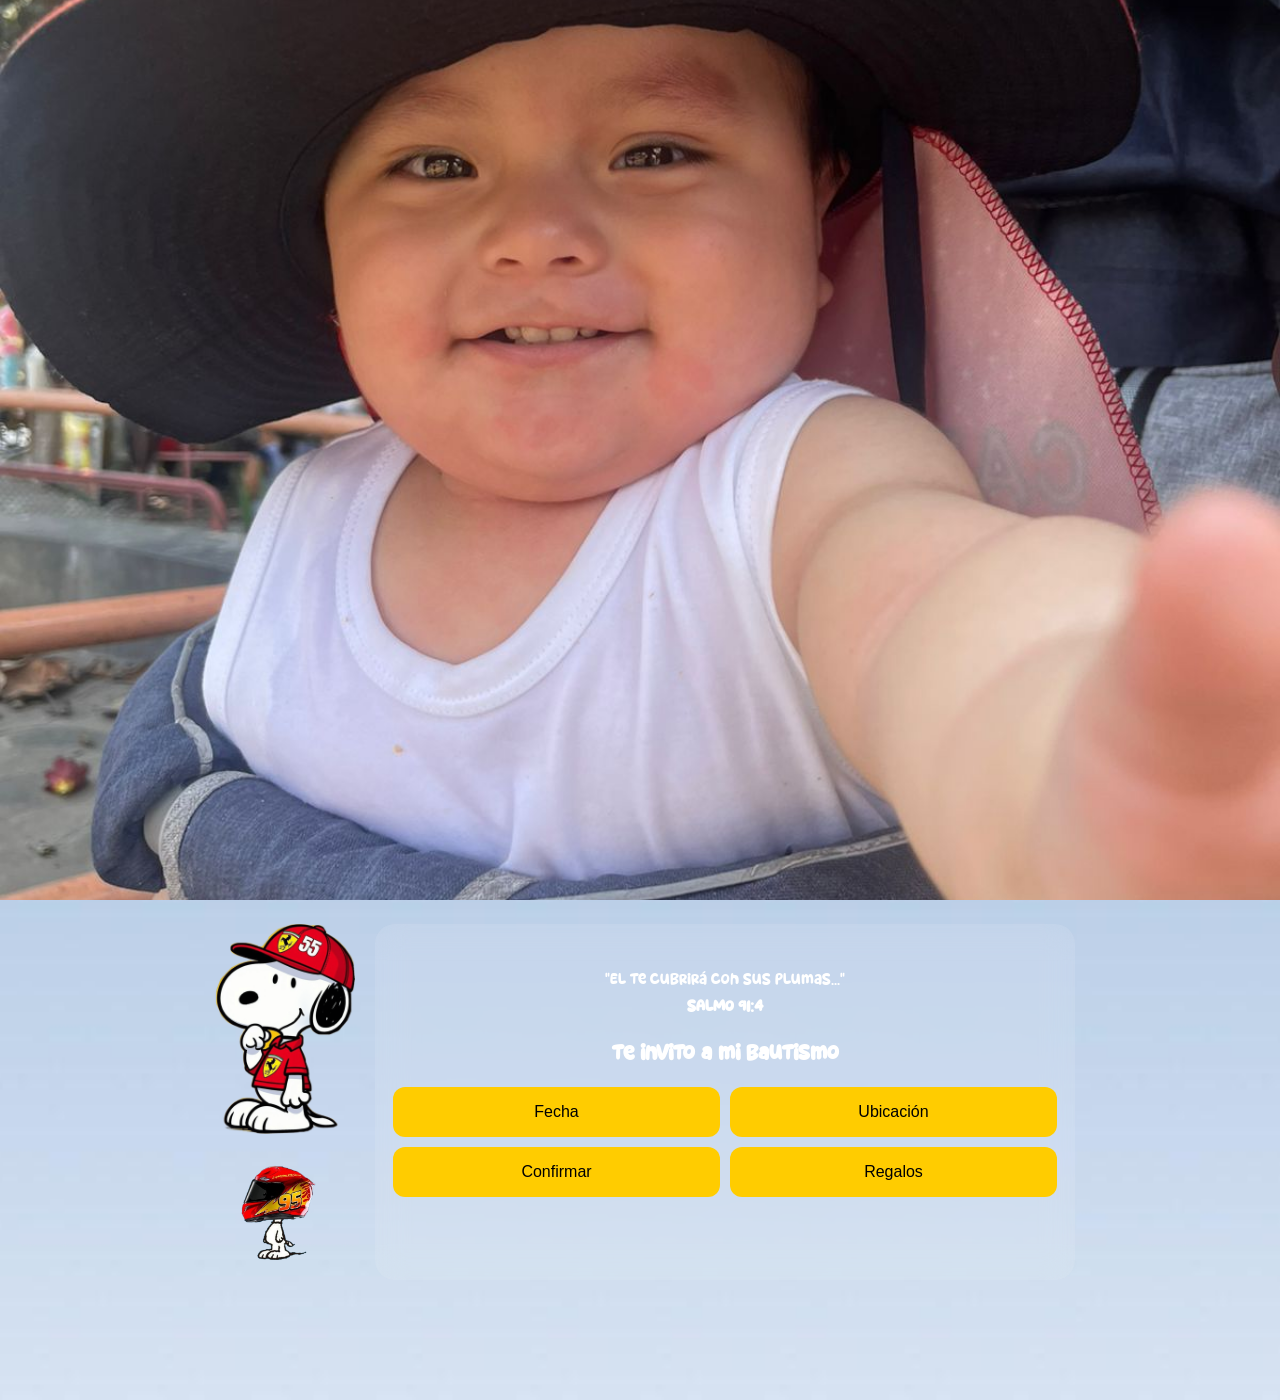
==== principal.html @ 9f61fbc1 "celular" ====
<!DOCTYPE html>
<html lang="es">
<head>
<meta charset="UTF-8">

<!-- 🔥 ARREGLADO VIEWPORT -->
<meta name="viewport" content="width=device-width, initial-scale=1.0">

<title>Bautismo Bastian</title>

<style>
@font-face {
    font-family: 'SuperStarfish';
    src: url('SuperStarfish.ttf');
}

* {
    box-sizing: border-box;
    -webkit-tap-highlight-color: transparent;
}

/* BODY */
body {
    margin: 0;
    font-family: 'SuperStarfish';
    color: white;
    background: url("fondo2.jpeg") no-repeat center center;
    background-size: cover;
    overflow-x: hidden;
}

/* PORTADA */
.portada { height: 100svh; }
.portada img { width: 100%; height: 100%; object-fit: cover; }

/* CONTENIDO */
.contenido {
    display: flex;
    justify-content: center;
    gap: 20px;
    padding: 24px 12px 120px;
}

/* DECORACIÓN */
.decoracion-lateral {
    display: flex;
    flex-direction: column;
    gap: 15px;
}
.decoracion-lateral img {
    width: 150px;
    border-radius: 40px;
}

/* CAJA */
.caja {
    max-width: 700px;
    width: 100%;
    background: rgba(255,255,255,0.1);
    backdrop-filter: blur(15px);
    padding: 24px 18px;
    border-radius: 20px;
    text-align: center;
}

/* TEXTO */
.verso {
    font-size: 18px;
    line-height: 1.5;
}

/* GALERÍA */
.galeria { overflow: hidden; width: 100%; }
.slider { display: flex; transition: transform 0.5s ease; }

.foto {
    min-width: 100%;
    display: flex;
    justify-content: center;
}

.foto-inner img {
    width: min(240px, 70vw);
    height: auto;
    object-fit: cover;
}

/* ❌ ESTO TE ROMPÍA TODO */
.img-encima {
    display: none;
}

/* BOTONES */
.botones {
    display: grid;
    grid-template-columns: 1fr 1fr;
    gap: 10px;
}

.boton {
    padding: 14px;
    font-size: 16px;
    min-height: 50px;
    border-radius: 12px;
    background: #ffcc00;
    border: none;
}

/* TIMELINE */
.timeline::after {
    left: 50%;
}

.evento-icono {
    width: 36px;
    height: 36px;
}

/* =========================
   📱 MOBILE PRO
========================= */
@media(max-width:700px){

    .decoracion-lateral {
        display: none;
    }

    .contenido {
        padding: 16px 10px 130px;
    }

    .caja {
        padding: 18px 12px;
    }

    .verso {
        font-size: 15px;
    }

    /* timeline vertical */
    .timeline::after {
        left: 20px;
    }

    .evento-icono {
        left: 20px !important;
    }

    .contenido-item {
        margin-left: 50px !important;
        text-align: left !important;
        white-space: normal;
        max-width: 85%;
    }

    /* reproductor ancho completo */
    #player {
        width: calc(100vw - 16px);
        left: 8px;
        bottom: 8px;
    }

    /* imágenes mejor escala */
    .foto-inner img {
        width: 90%;
        height: auto;
    }
}
</style>
</head>

<body>

<div class="portada">
    <img src="portada.jpeg">
</div>

<div class="contenido">

<div class="decoracion-lateral">
    <img src="dec1.png">
    <img src="dec2.png">
</div>

<div class="caja">

<p class="verso">
"El te cubrirá con sus plumas..."<br>
<strong>SALMO 91:4</strong>
</p>

<h2>Te invito a mi Bautismo</h2>

<div class="botones">
<button class="boton">Fecha</button>
<button class="boton">Ubicación</button>
<button class="boton">Confirmar</button>
<button class="boton">Regalos</button>
</div>

</div>

</div>

</body>
</html>
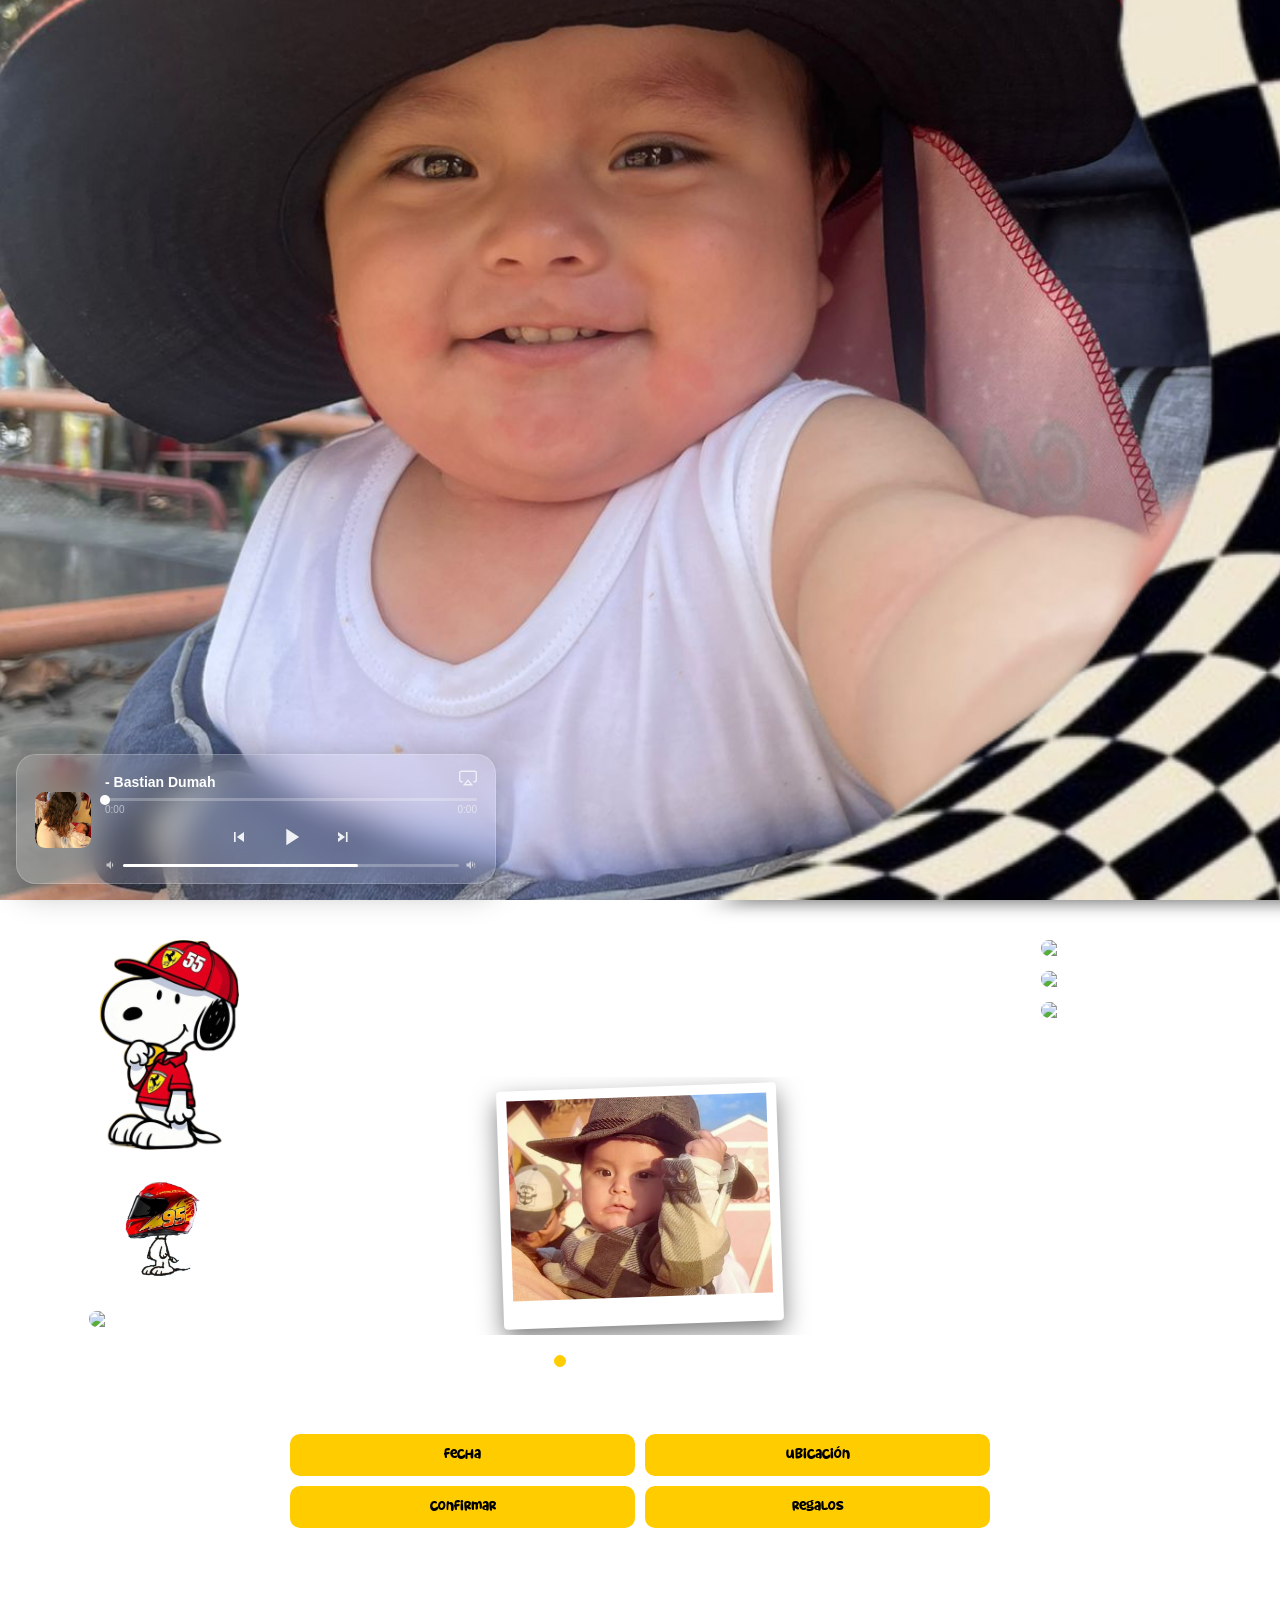
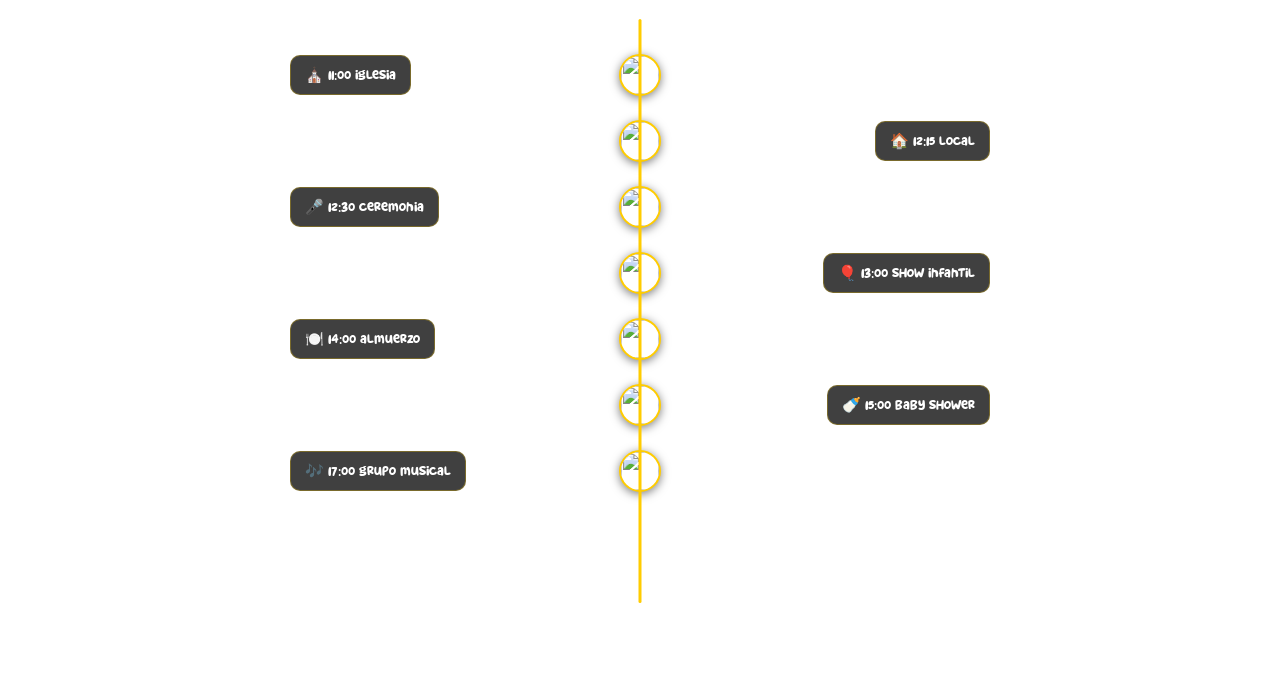
==== commit f4612bd1: "nueveo" ====
--- a/principal.html
+++ b/principal.html
@@ -2,35 +2,40 @@
 <html lang="es">
 <head>
 <meta charset="UTF-8">
-
-<!-- 🔥 ARREGLADO VIEWPORT -->
-<meta name="viewport" content="width=device-width, initial-scale=1.0">
-
 <title>Bautismo Bastian</title>
-
 <style>
 @font-face {
     font-family: 'SuperStarfish';
     src: url('SuperStarfish.ttf');
 }
 
-* {
-    box-sizing: border-box;
-    -webkit-tap-highlight-color: transparent;
-}
-
-/* BODY */
+/* ========================
+   CORTINA ENTRADA
+======================== */
+#cortina {
+    position: fixed;
+    inset: 0;
+    background: black;
+    z-index: 99999;
+    pointer-events: none;
+    animation: levantarCortina 2s ease forwards;
+    animation-delay: 0.2s;
+}
+@keyframes levantarCortina {
+    0%   { opacity: 1; }
+    100% { opacity: 0; }
+}
+
 body {
     margin: 0;
     font-family: 'SuperStarfish';
     color: white;
-    background: url("fondo2.jpeg") no-repeat center center;
+    background: url("fondo2.jpeg") no-repeat center center fixed;
     background-size: cover;
-    overflow-x: hidden;
 }
 
 /* PORTADA */
-.portada { height: 100svh; }
+.portada { height: 100vh; }
 .portada img { width: 100%; height: 100%; object-fit: cover; }
 
 /* CONTENIDO */
@@ -38,10 +43,10 @@
     display: flex;
     justify-content: center;
     gap: 20px;
-    padding: 24px 12px 120px;
-}
-
-/* DECORACIÓN */
+    padding: 40px 10px;
+}
+
+/* DECORACIÓN LATERAL */
 .decoracion-lateral {
     display: flex;
     flex-direction: column;
@@ -50,157 +55,746 @@
 .decoracion-lateral img {
     width: 150px;
     border-radius: 40px;
-}
-
-/* CAJA */
+    opacity: 1;
+}
+
+/* CAJA GLASS */
 .caja {
     max-width: 700px;
     width: 100%;
     background: rgba(255,255,255,0.1);
     backdrop-filter: blur(15px);
-    padding: 24px 18px;
+    padding: 30px;
     border-radius: 20px;
     text-align: center;
-}
-
-/* TEXTO */
-.verso {
-    font-size: 18px;
-    line-height: 1.5;
-}
-
-/* GALERÍA */
-.galeria { overflow: hidden; width: 100%; }
-.slider { display: flex; transition: transform 0.5s ease; }
-
+    border: 1px solid rgba(255,255,255,0.2);
+}
+.verso { font-size: 20px; }
+
+/* ========================
+   GALERÍA
+======================== */
+.galeria-wrap {
+    position: relative;
+    width: 100%;
+    margin: 20px 0;
+    display: inline-block;
+}
+.galeria { overflow: hidden; width: 100%; border-radius: 10px; }
+.slider { display: flex; transition: transform 0.6s ease; }
 .foto {
     min-width: 100%;
     display: flex;
     justify-content: center;
-}
-
-.foto-inner img {
-    width: min(240px, 70vw);
-    height: auto;
+    align-items: center;
+    padding: 10px 0;
+    box-sizing: border-box;
+}
+.foto-inner {
+    background: white;
+    padding: 10px 10px 28px 10px;
+    border-radius: 4px;
+    box-shadow: 0 10px 25px rgba(0,0,0,0.5);
+    transform: rotate(-2deg);
+}
+.foto:nth-child(2) .foto-inner { transform: rotate(2deg); }
+.foto:nth-child(3) .foto-inner { transform: rotate(-1deg); }
+.foto:nth-child(4) .foto-inner { transform: rotate(1.5deg); }
+.foto:nth-child(5) .foto-inner { transform: rotate(-2.5deg); }
+.foto:nth-child(6) .foto-inner { transform: rotate(2deg); }
+.foto:nth-child(7) .foto-inner { transform: rotate(-1deg); }
+.foto:nth-child(8) .foto-inner { transform: rotate(1deg); }
+.foto:nth-child(9) .foto-inner { transform: rotate(-2deg); }
+.foto-inner img { width: 260px; height: 200px; object-fit: cover; display: block; }
+
+.img-encima {
+    position: absolute;
+    bottom: 435px;
+    left: 300px;
+    width: 1300px;
+    z-index: 10;
+    filter: drop-shadow(2px 4px 8px rgba(0,0,0,0.5));
+    pointer-events: none;
+}
+
+/* Puntos */
+.puntos { display: flex; justify-content: center; gap: 8px; margin-bottom: 10px; }
+.punto {
+    width: 10px; height: 10px;
+    border-radius: 50%;
+    background: rgba(255,255,255,0.4);
+    border: 1px solid rgba(255,255,255,0.6);
+    cursor: pointer;
+    transition: background 0.3s;
+}
+.punto.activo { background: #ffcc00; border-color: #ffcc00; }
+
+/* BOTONES GRID */
+.botones { display: grid; grid-template-columns: 1fr 1fr; gap: 10px; margin: 20px 0; }
+.boton {
+    background: #ffcc00;
+    color: black;
+    padding: 12px;
+    border-radius: 10px;
+    cursor: pointer;
+    border: none;
+    font-family: 'SuperStarfish';
+    font-size: 16px;
+}
+
+/* FECHA */
+.fecha-box { max-height: 0; overflow: hidden; transition: 0.5s; }
+.fecha-box.activo { max-height: 200px; }
+
+/* ========================
+   MODAL UBICACIÓN
+======================== */
+#modalUbicacion {
+    display: none;
+    position: fixed;
+    inset: 0;
+    z-index: 9000;
+    justify-content: center;
+    align-items: center;
+    background: rgba(0,0,0,0.45);
+    backdrop-filter: blur(6px);
+}
+#modalUbicacion.abierto { display: flex; }
+
+.modal-box {
+    background: rgba(255,255,255,0.15);
+    backdrop-filter: blur(20px);
+    border: 1px solid rgba(255,255,255,0.3);
+    border-radius: 24px;
+    padding: 30px 28px 24px;
+    text-align: center;
+    width: 300px;
+    position: relative;
+    animation: aparecer 0.3s ease;
+}
+@keyframes aparecer {
+    from { opacity: 0; transform: scale(0.88); }
+    to   { opacity: 1; transform: scale(1); }
+}
+
+.modal-box h3 {
+    margin: 0 0 8px;
+    font-size: 20px;
+    color: white;
+}
+.modal-box p {
+    margin: 0 0 22px;
+    font-size: 13px;
+    color: rgba(255,255,255,0.7);
+    font-family: sans-serif;
+}
+
+.modal-btns { display: flex; flex-direction: column; gap: 12px; }
+
+.modal-btn {
+    padding: 13px 16px;
+    border-radius: 14px;
+    border: none;
+    cursor: pointer;
+    font-family: 'SuperStarfish';
+    font-size: 16px;
+    background: rgba(255,255,255,0.2);
+    color: white;
+    border: 1px solid rgba(255,255,255,0.3);
+    transition: background 0.2s;
+}
+.modal-btn:hover { background: rgba(255,255,255,0.35); }
+.modal-btn.amarillo { background: #ffcc00; color: black; border-color: #ffcc00; }
+.modal-btn.amarillo:hover { background: #e6b800; }
+
+.modal-cerrar {
+    position: absolute;
+    top: 12px;
+    right: 14px;
+    background: rgba(255,255,255,0.15);
+    border: none;
+    color: white;
+    font-size: 18px;
+    width: 30px;
+    height: 30px;
+    border-radius: 50%;
+    cursor: pointer;
+    display: flex;
+    align-items: center;
+    justify-content: center;
+    line-height: 1;
+}
+.modal-cerrar:hover { background: rgba(255,255,255,0.3); }
+
+/* ========================
+   TIMELINE
+======================== */
+.timeline {
+    position: relative;
+    margin-top: 30px;
+    padding: 10px 0 20px;
+}
+.timeline::after {
+    content: '';
+    position: absolute;
+    left: 50%;
+    width: 3px;
+    background: #ffcc00;
+    top: 0; bottom: 0;
+    transform: translateX(-50%);
+    border-radius: 2px;
+    z-index: 0;
+}
+.evento {
+    display: flex;
+    align-items: center;
+    margin: 26px 0;
+    position: relative;
+    opacity: 0;
+    transform: translateY(30px);
+    transition: opacity 0.6s ease, transform 0.6s ease;
+}
+.evento.visible { opacity: 1; transform: translateY(0); }
+.evento-icono {
+    position: absolute;
+    left: 50%; top: 50%;
+    transform: translate(-50%, -50%);
+    width: 38px; height: 38px;
+    border-radius: 50%;
     object-fit: cover;
-}
-
-/* ❌ ESTO TE ROMPÍA TODO */
-.img-encima {
-    display: none;
-}
-
-/* BOTONES */
-.botones {
-    display: grid;
-    grid-template-columns: 1fr 1fr;
-    gap: 10px;
-}
-
-.boton {
-    padding: 14px;
+    border: 2px solid #ffcc00;
+    background: white;
+    z-index: 3;
+    box-shadow: 0 2px 10px rgba(0,0,0,0.5);
+}
+.contenido-item {
+    background: rgba(0,0,0,0.75);
+    padding: 10px 14px;
+    border-radius: 10px;
+    border: 1px solid rgba(255,204,0,0.3);
+    font-size: 15px;
+    white-space: nowrap;
+}
+.left { justify-content: flex-start; }
+.left .contenido-item { margin-right: calc(50% + 26px); text-align: right; }
+.right { justify-content: flex-end; }
+.right .contenido-item { margin-left: calc(50% + 26px); text-align: left; }
+
+/* ========================
+   REPRODUCTOR ESTILO iPHONE
+   (fixed, abajo centrado)
+======================== */
+#player {
+    position: fixed;
+    bottom: 16px;
+    left: 16px;
+    transform: none;
+    width: min(480px, calc(100vw - 32px));
+    background: rgba(255,255,255,0.1);
+    backdrop-filter: blur(15px);
+    border: 1px solid rgba(255,255,255,0.2);
+    border-radius: 20px;
+    padding: 14px 18px 12px;
+    z-index: 8000;
+    box-shadow: 0 8px 32px rgba(0,0,0,0.3);
+    display: flex;
+    align-items: center;
+    gap: 14px;
+    box-sizing: border-box;
+}
+
+/* Portada álbum */
+#player-cover {
+    width: 56px;
+    height: 56px;
+    border-radius: 10px;
+    object-fit: cover;
+    flex-shrink: 0;
+    background: #222;
+}
+
+/* Info + controles */
+.player-info {
+    flex: 1;
+    min-width: 0;
+}
+
+.player-meta {
+    display: flex;
+    justify-content: space-between;
+    align-items: baseline;
+    margin-bottom: 2px;
+}
+.player-title {
+    font-size: 14px;
+    font-weight: 600;
+    color: white;
+    white-space: nowrap;
+    overflow: hidden;
+    text-overflow: ellipsis;
+    font-family: -apple-system, sans-serif;
+    max-width: 180px;
+}
+.player-airplay {
     font-size: 16px;
-    min-height: 50px;
-    border-radius: 12px;
-    background: #ffcc00;
+    opacity: 0.7;
+}
+
+/* Barra de progreso */
+.player-progress-wrap {
+    position: relative;
+    height: 3px;
+    background: rgba(255,255,255,0.25);
+    border-radius: 2px;
+    margin: 6px 0 3px;
+    cursor: pointer;
+}
+.player-progress-fill {
+    height: 100%;
+    background: white;
+    border-radius: 2px;
+    width: 0%;
+    transition: width 0.5s linear;
+    pointer-events: none;
+}
+.player-progress-thumb {
+    position: absolute;
+    top: 50%;
+    transform: translate(-50%, -50%);
+    width: 10px;
+    height: 10px;
+    background: white;
+    border-radius: 50%;
+    left: 0%;
+    pointer-events: none;
+}
+
+.player-times {
+    display: flex;
+    justify-content: space-between;
+    font-size: 10px;
+    color: rgba(255,255,255,0.55);
+    font-family: -apple-system, sans-serif;
+    margin-bottom: 8px;
+}
+
+/* Botones control */
+.player-controls {
+    display: flex;
+    justify-content: center;
+    align-items: center;
+    gap: 28px;
+}
+.player-controls button {
+    background: none;
     border: none;
-}
-
-/* TIMELINE */
-.timeline::after {
-    left: 50%;
-}
-
-.evento-icono {
-    width: 36px;
-    height: 36px;
-}
-
-/* =========================
-   📱 MOBILE PRO
-========================= */
-@media(max-width:700px){
-
-    .decoracion-lateral {
-        display: none;
-    }
-
-    .contenido {
-        padding: 16px 10px 130px;
-    }
-
-    .caja {
-        padding: 18px 12px;
-    }
-
-    .verso {
-        font-size: 15px;
-    }
-
-    /* timeline vertical */
-    .timeline::after {
-        left: 20px;
-    }
-
-    .evento-icono {
-        left: 20px !important;
-    }
-
-    .contenido-item {
-        margin-left: 50px !important;
+    color: white;
+    cursor: pointer;
+    padding: 0;
+    display: flex;
+    align-items: center;
+    justify-content: center;
+    opacity: 0.9;
+}
+.player-controls button:hover { opacity: 1; }
+#btn-prev svg, #btn-next svg { width: 20px; height: 20px; }
+#btn-play-pause svg { width: 28px; height: 28px; }
+
+/* Barra volumen */
+.player-volume-wrap {
+    display: flex;
+    align-items: center;
+    gap: 6px;
+    margin-top: 8px;
+}
+.player-volume-wrap svg { width: 12px; height: 12px; opacity: 0.6; flex-shrink: 0; }
+.player-volume-track {
+    flex: 1;
+    height: 3px;
+    background: rgba(255,255,255,0.25);
+    border-radius: 2px;
+    position: relative;
+    cursor: pointer;
+}
+.player-volume-fill {
+    height: 100%;
+    background: white;
+    border-radius: 2px;
+    width: 70%;
+    pointer-events: none;
+}
+
+/* ========================
+   RESPONSIVE
+======================== */
+@media(max-width: 700px) {
+    .contenido { flex-direction: column; align-items: center; }
+    .decoracion-lateral { flex-direction: row; }
+    .timeline::after { left: 24px; }
+    .evento { justify-content: flex-start !important; }
+    .evento-icono { left: 24px; }
+    .left .contenido-item,
+    .right .contenido-item {
+        margin-left: 54px !important;
+        margin-right: 0 !important;
         text-align: left !important;
         white-space: normal;
-        max-width: 85%;
+        max-width: calc(100% - 70px);
     }
-
-    /* reproductor ancho completo */
-    #player {
-        width: calc(100vw - 16px);
-        left: 8px;
-        bottom: 8px;
-    }
-
-    /* imágenes mejor escala */
-    .foto-inner img {
-        width: 90%;
-        height: auto;
-    }
+    #player { bottom: 10px; }
 }
 </style>
 </head>
-
 <body>
 
-<div class="portada">
-    <img src="portada.jpeg">
-</div>
+<!-- CORTINA -->
+<div id="cortina"></div>
+
+<!-- PORTADA -->
+<div class="portada"><img src="portada.jpeg"></div>
 
 <div class="contenido">
 
+<!-- LATERAL IZQ -->
 <div class="decoracion-lateral">
     <img src="dec1.png">
     <img src="dec2.png">
+    <img src="dec3.jpeg">
 </div>
 
+<!-- CAJA -->
 <div class="caja">
 
-<p class="verso">
-"El te cubrirá con sus plumas..."<br>
-<strong>SALMO 91:4</strong>
-</p>
-
-<h2>Te invito a mi Bautismo</h2>
-
-<div class="botones">
-<button class="boton">Fecha</button>
-<button class="boton">Ubicación</button>
-<button class="boton">Confirmar</button>
-<button class="boton">Regalos</button>
+    <p class="verso">
+        "El te cubrirá con sus plumas y bajo sus alas encontrarás refugio"<br>
+        <strong>SALMO 91:4</strong>
+    </p>
+
+    <!-- GALERÍA -->
+    <div class="galeria-wrap">
+        <div class="galeria">
+            <div class="slider" id="slider">
+                <div class="foto"><div class="foto-inner"><img src="foto1.jpeg" alt="Foto 1"></div></div>
+                <div class="foto"><div class="foto-inner"><img src="foto2.jpeg" alt="Foto 2"></div></div>
+                <div class="foto"><div class="foto-inner"><img src="foto3.jpeg" alt="Foto 3"></div></div>
+                <div class="foto"><div class="foto-inner"><img src="foto4.jpeg" alt="Foto 4"></div></div>
+                <div class="foto"><div class="foto-inner"><img src="foto5.jpeg" alt="Foto 5"></div></div>
+                <div class="foto"><div class="foto-inner"><img src="foto6.jpeg" alt="Foto 6"></div></div>
+                <div class="foto"><div class="foto-inner"><img src="foto7.jpeg" alt="Foto 7"></div></div>
+                <div class="foto"><div class="foto-inner"><img src="foto8.jpeg" alt="Foto 8"></div></div>
+                <div class="foto"><div class="foto-inner"><img src="foto9.jpeg" alt="Foto 9"></div></div>
+            </div>
+        </div>
+        <img src="decoracion.png" class="img-encima" alt="decoracion">
+    </div>
+
+    <!-- PUNTOS (9 fotos) -->
+    <div class="puntos" id="puntos">
+        <div class="punto activo"></div>
+        <div class="punto"></div>
+        <div class="punto"></div>
+        <div class="punto"></div>
+        <div class="punto"></div>
+        <div class="punto"></div>
+        <div class="punto"></div>
+        <div class="punto"></div>
+        <div class="punto"></div>
+    </div>
+
+    <h2>Te invito a mi Bautismo</h2>
+
+    <!-- BOTONES -->
+    <div class="botones">
+        <button class="boton" onclick="toggleFecha()">Fecha</button>
+        <button class="boton" onclick="abrirUbicacion()">Ubicación</button>
+        <button class="boton" onclick="confirmar()">Confirmar</button>
+        <button class="boton" onclick="regalos()">Regalos</button>
+    </div>
+
+    <div id="fechaBox" class="fecha-box">
+        <p id="fechaTexto"></p>
+        <p id="contador"></p>
+    </div>
+
+    <!-- ITINERARIO -->
+    <h3>ITINERARIO</h3>
+    <div class="timeline" id="timeline">
+        <div class="evento left">
+            <img src="icono1.png" class="evento-icono" alt="">
+            <div class="contenido-item">⛪ 11:00 iglesia</div>
+        </div>
+        <div class="evento right">
+            <img src="icono2.png" class="evento-icono" alt="">
+            <div class="contenido-item">🏠 12:15 local</div>
+        </div>
+        <div class="evento left">
+            <img src="icono3.png" class="evento-icono" alt="">
+            <div class="contenido-item">🎤 12:30 ceremonia</div>
+        </div>
+        <div class="evento right">
+            <img src="icono4.png" class="evento-icono" alt="">
+            <div class="contenido-item">🎈 13:00 show infantil</div>
+        </div>
+        <div class="evento left">
+            <img src="icono5.png" class="evento-icono" alt="">
+            <div class="contenido-item">🍽️ 14:00 almuerzo</div>
+        </div>
+        <div class="evento right">
+            <img src="icono6.png" class="evento-icono" alt="">
+            <div class="contenido-item">🍼 15:00 baby shower</div>
+        </div>
+        <div class="evento left">
+            <img src="icono7.png" class="evento-icono" alt="">
+            <div class="contenido-item">🎶 17:00 grupo musical</div>
+        </div>
+        <div class="evento right">
+            <img src="icono8.png" class="evento-icono" alt="">
+            <div class="contenido-item">🚪 19:00 salida</div>
+        </div>
+    </div>
+
 </div>
 
+<!-- LATERAL DER -->
+<div class="decoracion-lateral">
+    <img src="dec4.jpeg">
+    <img src="dec5.jpeg">
+    <img src="dec6.jpeg">
 </div>
 
 </div>
+
+<!-- ========================
+     MODAL UBICACIÓN
+======================== -->
+<div id="modalUbicacion">
+    <div class="modal-box">
+        <button class="modal-cerrar" onclick="cerrarUbicacion()">✕</button>
+        <h3>📍 Ubicación</h3>
+        <p>Estas son las dos ubicaciones disponibles:</p>
+        <div class="modal-btns">
+            <button class="modal-btn amarillo" onclick="window.open('https://maps.app.goo.gl/NA9M7x7ukASinpM56?g_st=iw')">
+                ⛪ Parroquia
+            </button>
+            <button class="modal-btn amarillo" onclick="window.open('https://maps.google.com/?q=FINCA')">
+                🌿 Finca
+            </button>
+        </div>
+    </div>
+</div>
+
+<!-- AUDIO -->
+<audio id="musica" loop>
+    <source src="musica.mp3" type="audio/mpeg">
+</audio>
+
+<!-- ========================
+     REPRODUCTOR iPHONE
+     ─────────────────────
+     Para cambiar la foto: cambia "music.jpg" por tu imagen
+     Para cambiar el nombre: cambia el texto en #player-title
+======================== -->
+<div id="player">
+    <!--
+        FOTO DEL REPRODUCTOR → cambia "music.jpg"
+    -->
+    <img id="player-cover" src="music.png" alt="cover">
+
+    <div class="player-info">
+
+        <div class="player-meta">
+            <!--
+                NOMBRE DE LA CANCIÓN → cambia el texto aquí
+            -->
+            <span class="player-title" id="player-title"> - Bastian Dumah</span>
+            <span class="player-airplay">
+                <svg viewBox="0 0 24 24" width="18" height="18" fill="none" stroke="white" stroke-width="1.8">
+                    <path d="M5 17H3a2 2 0 01-2-2V5a2 2 0 012-2h18a2 2 0 012 2v10a2 2 0 01-2 2h-2"/>
+                    <polygon points="12 15 17 21 7 21 12 15"/>
+                </svg>
+            </span>
+        </div>
+
+        <!-- BARRA PROGRESO -->
+        <div class="player-progress-wrap" id="progressWrap">
+            <div class="player-progress-fill" id="progressFill"></div>
+            <div class="player-progress-thumb" id="progressThumb"></div>
+        </div>
+        <div class="player-times">
+            <span id="timeNow">0:00</span>
+            <span id="timeTotal">0:00</span>
+        </div>
+
+        <!-- CONTROLES -->
+        <div class="player-controls">
+            <button id="btn-prev" title="Anterior">
+                <svg viewBox="0 0 24 24" fill="white">
+                    <path d="M6 6h2v12H6zm3.5 6l8.5 6V6z"/>
+                </svg>
+            </button>
+            <button id="btn-play-pause" onclick="togglePlayer()">
+                <svg id="icon-play" viewBox="0 0 24 24" fill="white">
+                    <path d="M8 5v14l11-7z"/>
+                </svg>
+                <svg id="icon-pause" viewBox="0 0 24 24" fill="white" style="display:none">
+                    <path d="M6 19h4V5H6v14zm8-14v14h4V5h-4z"/>
+                </svg>
+            </button>
+            <button id="btn-next" title="Siguiente">
+                <svg viewBox="0 0 24 24" fill="white">
+                    <path d="M6 18l8.5-6L6 6v12zm2.5-6l-2.5 1.8V10.2L8.5 12zm9-6h-2v12h2V6z"/>
+                </svg>
+            </button>
+        </div>
+
+        <!-- VOLUMEN -->
+        <div class="player-volume-wrap">
+            <svg viewBox="0 0 24 24" fill="white">
+                <path d="M3 9v6h4l5 5V4L7 9H3zm13.5 3c0-1.77-1.02-3.29-2.5-4.03v8.05c1.48-.73 2.5-2.25 2.5-4.02z"/>
+            </svg>
+            <div class="player-volume-track" id="volumeTrack">
+                <div class="player-volume-fill" id="volumeFill"></div>
+            </div>
+            <svg viewBox="0 0 24 24" fill="white">
+                <path d="M3 9v6h4l5 5V4L7 9H3zm13.5 3c0-1.77-1.02-3.29-2.5-4.03v8.05c1.48-.73 2.5-2.25 2.5-4.02zM18.5 12c0-3.04-1.73-5.64-4.25-6.95v2.25A5.503 5.503 0 0120.5 12c0 2.27-1.39 4.22-3.4 5.19.3-.04.62-.07.9-.07 1 0 2.5.55 2.5.55A7.5 7.5 0 0018.5 12z"/>
+            </svg>
+        </div>
+
+    </div>
+</div>
+
+<script>
+// ========================
+// CARRUSEL
+// ========================
+const slider  = document.getElementById("slider");
+const puntos  = document.querySelectorAll(".punto");
+let indice = 0, intervalo;
+
+function irSlide(n) {
+    indice = n;
+    slider.style.transform = `translateX(-${indice * 100}%)`;
+    puntos.forEach((p,i) => p.classList.toggle("activo", i === indice));
+}
+function siguiente() { irSlide((indice+1) % slider.children.length); }
+intervalo = setInterval(siguiente, 3000);
+puntos.forEach((p,i) => p.addEventListener("click", () => {
+    clearInterval(intervalo);
+    irSlide(i);
+    intervalo = setInterval(siguiente, 3000);
+}));
+
+// ========================
+// CONTADOR FECHA
+// ========================
+const fechaEvento = new Date("2026-04-25").getTime();
+function toggleFecha() { document.getElementById("fechaBox").classList.toggle("activo"); }
+setInterval(() => {
+    let d     = fechaEvento - Date.now();
+    let dias  = Math.floor(d/(1000*60*60*24));
+    let horas = Math.floor((d%(1000*60*60*24))/(1000*60*60));
+    let min   = Math.floor((d%(1000*60*60))/(1000*60));
+    let seg   = Math.floor((d%(1000*60))/1000);
+    document.getElementById("fechaTexto").innerText = "Fecha: " + new Date(fechaEvento).toLocaleDateString();
+    document.getElementById("contador").innerText = `${dias}d ${horas}h ${min}m ${seg}s`;
+}, 1000);
+
+// ========================
+// MODAL UBICACIÓN
+// ========================
+function abrirUbicacion() {
+    document.getElementById("modalUbicacion").classList.add("abierto");
+}
+function cerrarUbicacion() {
+    document.getElementById("modalUbicacion").classList.remove("abierto");
+}
+// Cerrar al hacer clic fuera
+document.getElementById("modalUbicacion").addEventListener("click", function(e) {
+    if (e.target === this) cerrarUbicacion();
+});
+
+// ========================
+// OTROS BOTONES
+// ========================
+function confirmar() { window.open("https://docs.google.com/forms/d/e/1FAIpQLSfsMn8v_XeSvzjelmnf-T8TQVyYDdUVpkWKjv3BNHmcH1soIg/viewform?usp=publish-editor"); }
+function regalos()   { alert("Lista de regalos aquí"); }
+
+// ========================
+// REPRODUCTOR iPHONE
+// ========================
+const musica     = document.getElementById("musica");
+const iconPlay   = document.getElementById("icon-play");
+const iconPause  = document.getElementById("icon-pause");
+const progFill   = document.getElementById("progressFill");
+const progThumb  = document.getElementById("progressThumb");
+const timeNow    = document.getElementById("timeNow");
+const timeTotal  = document.getElementById("timeTotal");
+const volFill    = document.getElementById("volumeFill");
+const volTrack   = document.getElementById("volumeTrack");
+const progWrap   = document.getElementById("progressWrap");
+
+let jugando = false;
+
+function fmt(s) {
+    s = Math.floor(s);
+    return Math.floor(s/60) + ":" + String(s%60).padStart(2,"0");
+}
+
+function togglePlayer() {
+    if (jugando) {
+        musica.pause();
+        iconPlay.style.display  = "block";
+        iconPause.style.display = "none";
+    } else {
+        musica.play().catch(()=>{});
+        iconPlay.style.display  = "none";
+        iconPause.style.display = "block";
+    }
+    jugando = !jugando;
+}
+
+// Actualizar barra de progreso
+musica.addEventListener("timeupdate", () => {
+    if (!musica.duration) return;
+    const pct = (musica.currentTime / musica.duration) * 100;
+    progFill.style.width  = pct + "%";
+    progThumb.style.left  = pct + "%";
+    timeNow.textContent   = fmt(musica.currentTime);
+    timeTotal.textContent = fmt(musica.duration);
+});
+
+// Click en barra de progreso → saltar
+progWrap.addEventListener("click", (e) => {
+    const rect = progWrap.getBoundingClientRect();
+    const pct  = (e.clientX - rect.left) / rect.width;
+    if (musica.duration) musica.currentTime = pct * musica.duration;
+});
+
+// Barra de volumen
+volTrack.addEventListener("click", (e) => {
+    const rect = volTrack.getBoundingClientRect();
+    const pct  = Math.max(0, Math.min(1, (e.clientX - rect.left) / rect.width));
+    musica.volume    = pct;
+    volFill.style.width = (pct * 100) + "%";
+});
+
+// Botones anterior/siguiente → no hacen nada (solo visual)
+document.getElementById("btn-prev").addEventListener("click", () => {});
+document.getElementById("btn-next").addEventListener("click", () => {});
+
+// ========================
+// SCROLL → TIMELINE
+// ========================
+const eventos = document.querySelectorAll('.evento');
+function mostrarElementos() {
+    const trigger = window.innerHeight * 0.85;
+    eventos.forEach(e => {
+        if (e.getBoundingClientRect().top < trigger) e.classList.add('visible');
+    });
+}
+window.addEventListener('scroll', mostrarElementos);
+mostrarElementos();
+</script>
 
 </body>
 </html>
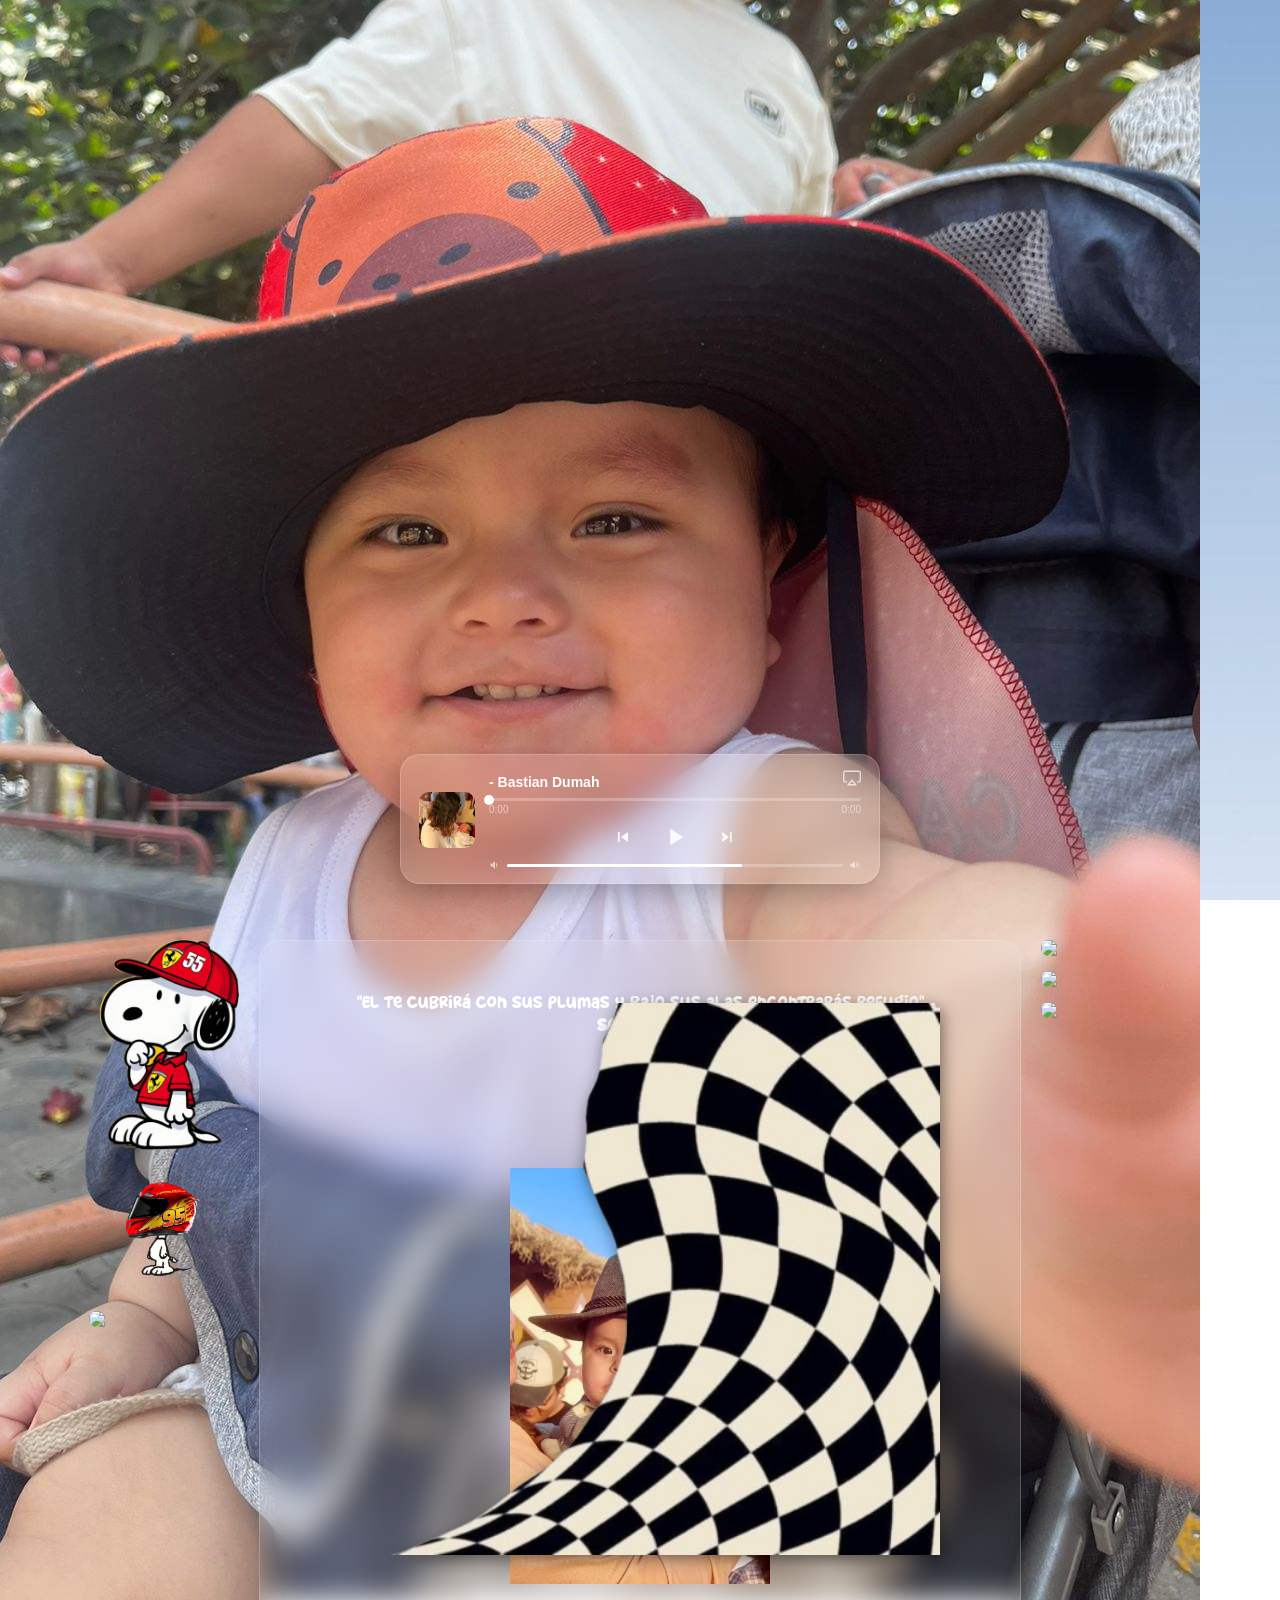
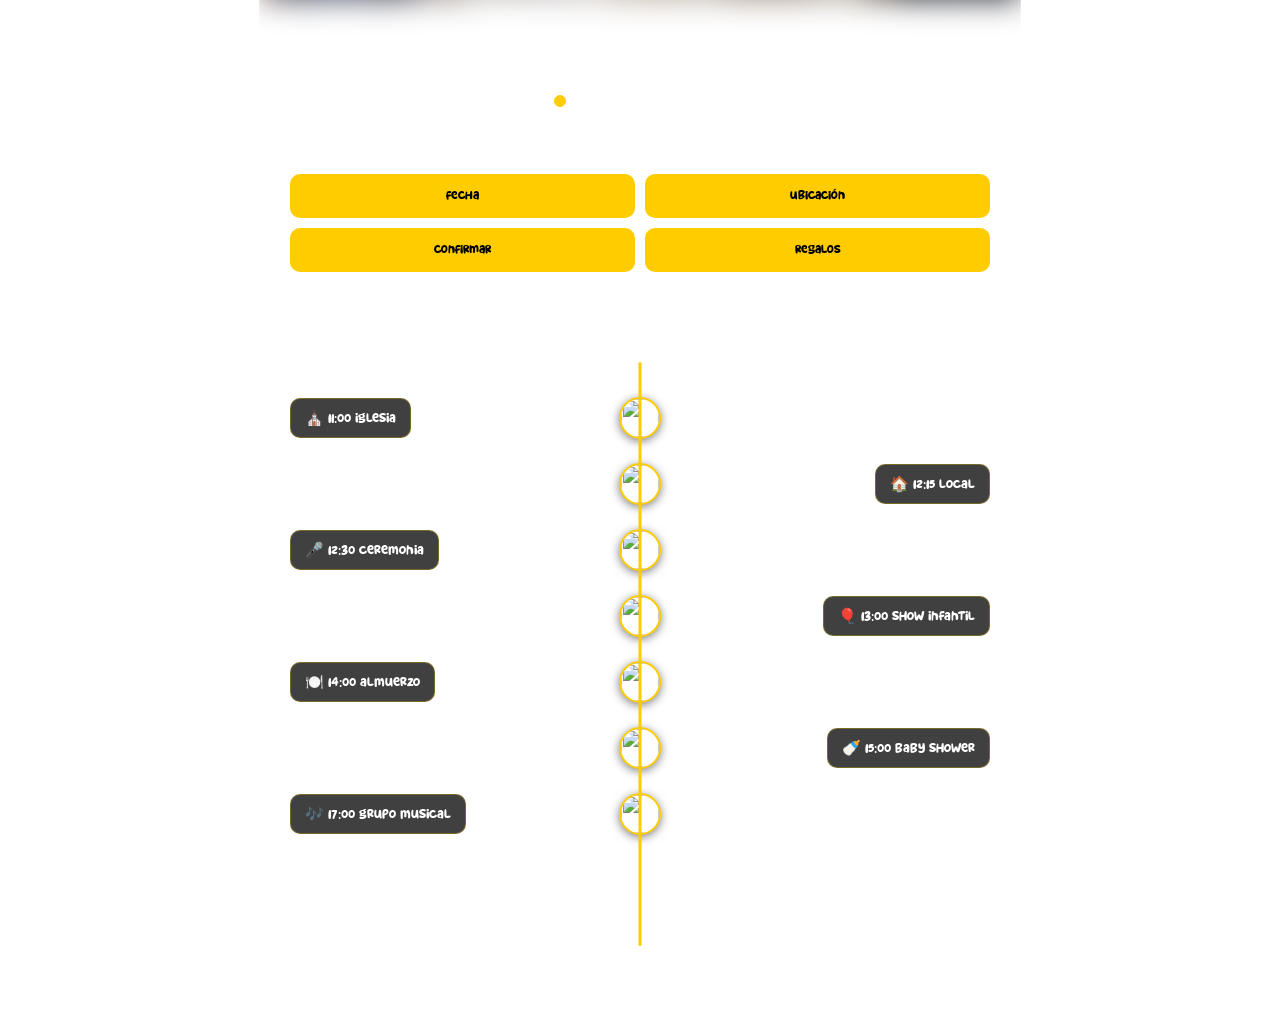
==== commit 27053b5b: "nueveo2" ====
--- a/principal.html
+++ b/principal.html
@@ -2,6 +2,7 @@
 <html lang="es">
 <head>
 <meta charset="UTF-8">
+<meta name="viewport" content="width=device-width, initial-scale=1.0">
 <title>Bautismo Bastian</title>
 <style>
 @font-face {
@@ -36,7 +37,9 @@
 
 /* PORTADA */
 .portada { height: 100vh; }
-.portada img { width: 100%; height: 100%; object-fit: cover; }
+.portada img {
+    object-fit: cover;
+}
 
 /* CONTENIDO */
 .contenido {
@@ -90,12 +93,10 @@
     padding: 10px 0;
     box-sizing: border-box;
 }
-.foto-inner {
-    background: white;
-    padding: 10px 10px 28px 10px;
-    border-radius: 4px;
-    box-shadow: 0 10px 25px rgba(0,0,0,0.5);
-    transform: rotate(-2deg);
+.foto-inner img { 
+    width: 100%;
+    max-width: 260px;
+    height: auto;
 }
 .foto:nth-child(2) .foto-inner { transform: rotate(2deg); }
 .foto:nth-child(3) .foto-inner { transform: rotate(-1deg); }
@@ -105,13 +106,21 @@
 .foto:nth-child(7) .foto-inner { transform: rotate(-1deg); }
 .foto:nth-child(8) .foto-inner { transform: rotate(1deg); }
 .foto:nth-child(9) .foto-inner { transform: rotate(-2deg); }
-.foto-inner img { width: 260px; height: 200px; object-fit: cover; display: block; }
+.foto-inner img { 
+    width: 100%;
+    max-width: 260px;
+    height: auto;
+    object-fit: cover;
+    display: block;
+}
 
 .img-encima {
     position: absolute;
-    bottom: 435px;
-    left: 300px;
-    width: 1300px;
+    bottom: 20%;
+    left: 50%;
+    transform: translateX(-50%);
+    width: 90%;
+    max-width: 600px;
     z-index: 10;
     filter: drop-shadow(2px 4px 8px rgba(0,0,0,0.5));
     pointer-events: none;
@@ -134,12 +143,12 @@
 .boton {
     background: #ffcc00;
     color: black;
-    padding: 12px;
+    padding: 14px;
     border-radius: 10px;
     cursor: pointer;
     border: none;
     font-family: 'SuperStarfish';
-    font-size: 16px;
+    font-size: 14px;
 }
 
 /* FECHA */
@@ -287,8 +296,8 @@
 #player {
     position: fixed;
     bottom: 16px;
-    left: 16px;
-    transform: none;
+    left: 50%;
+     transform: translateX(-50%);
     width: min(480px, calc(100vw - 32px));
     background: rgba(255,255,255,0.1);
     backdrop-filter: blur(15px);
@@ -429,7 +438,9 @@
 ======================== */
 @media(max-width: 700px) {
     .contenido { flex-direction: column; align-items: center; }
-    .decoracion-lateral { flex-direction: row; }
+    .decoracion-lateral img {
+    width: 80px;
+    }
     .timeline::after { left: 24px; }
     .evento { justify-content: flex-start !important; }
     .evento-icono { left: 24px; }
@@ -442,6 +453,17 @@
         max-width: calc(100% - 70px);
     }
     #player { bottom: 10px; }
+    .caja {
+    padding: 20px 15px;
+    margin: 0 10px;
+    }
+    .verso {
+        font-size: 16px;
+    }
+}
+img {
+    max-width: 100%;
+    height: auto;
 }
 </style>
 </head>
@@ -794,7 +816,9 @@
 }
 window.addEventListener('scroll', mostrarElementos);
 mostrarElementos();
+
 </script>
 
 </body>
-</html>+
+</html>
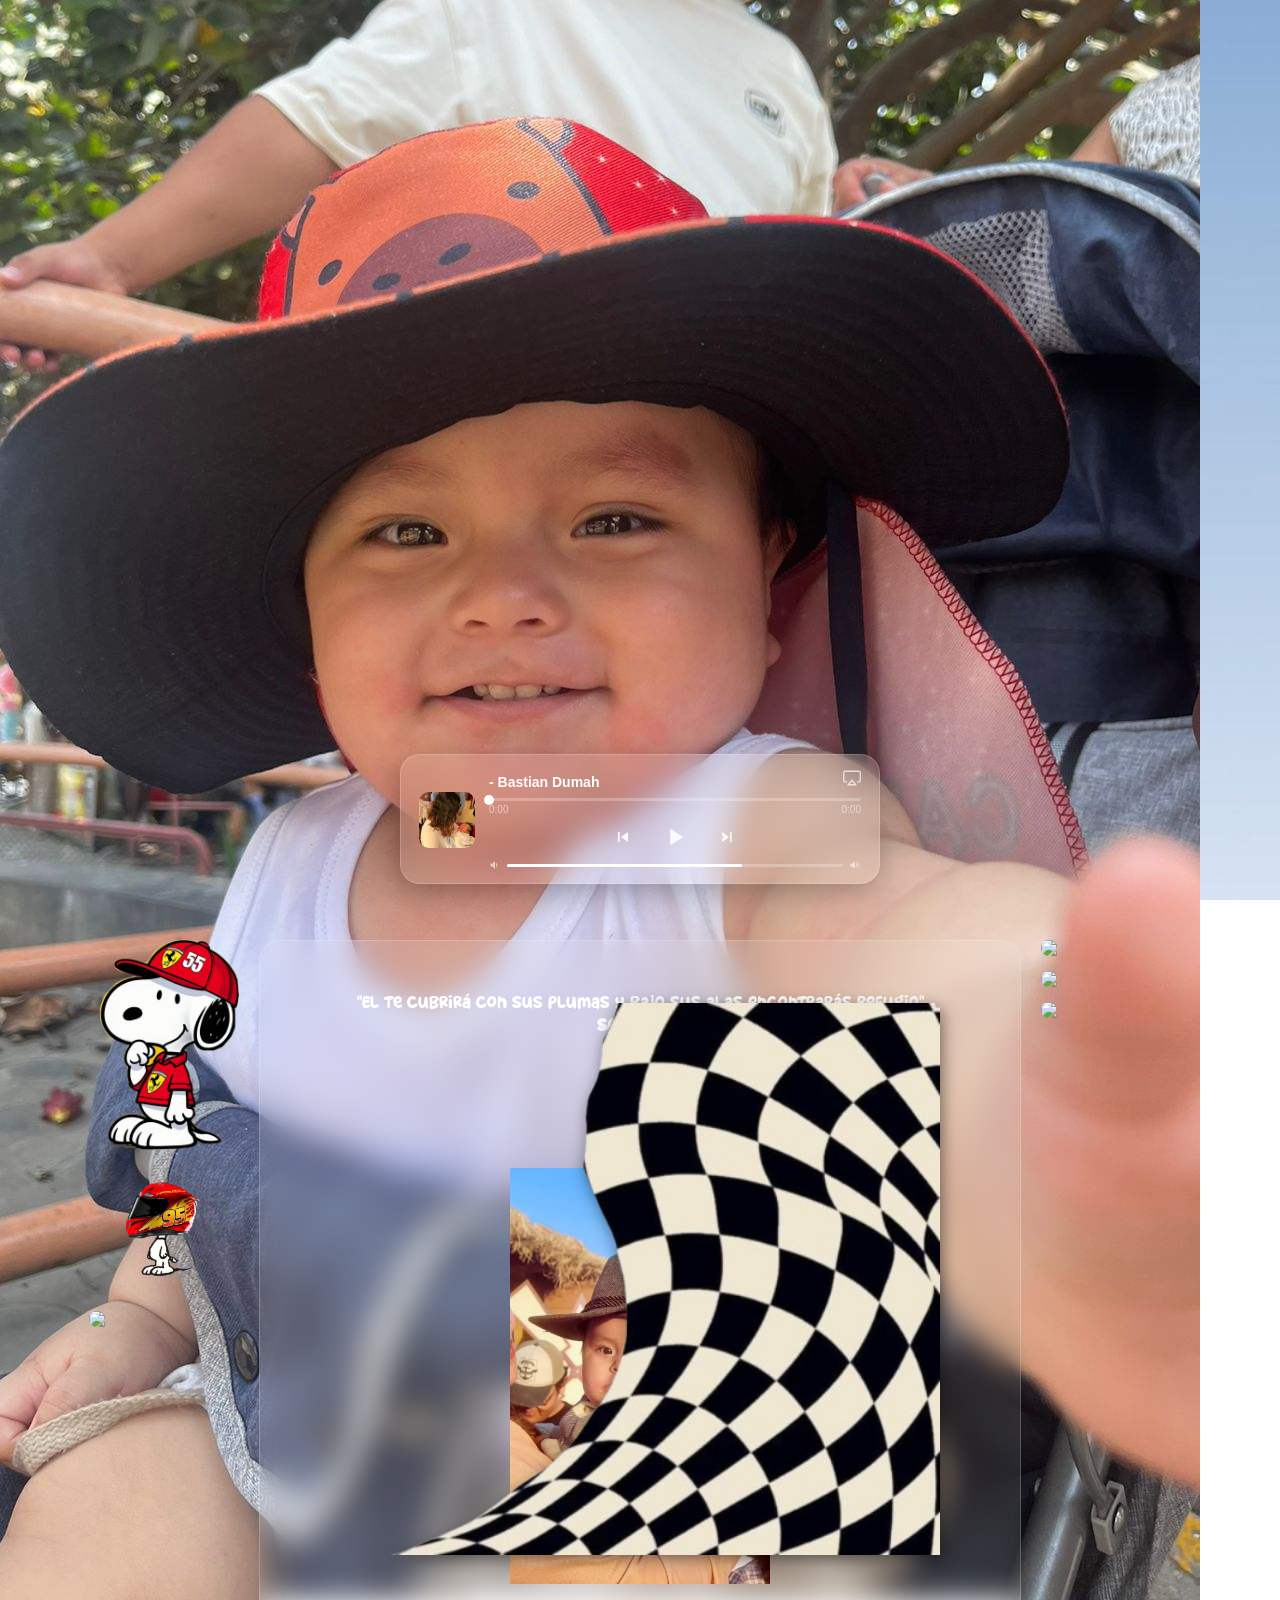
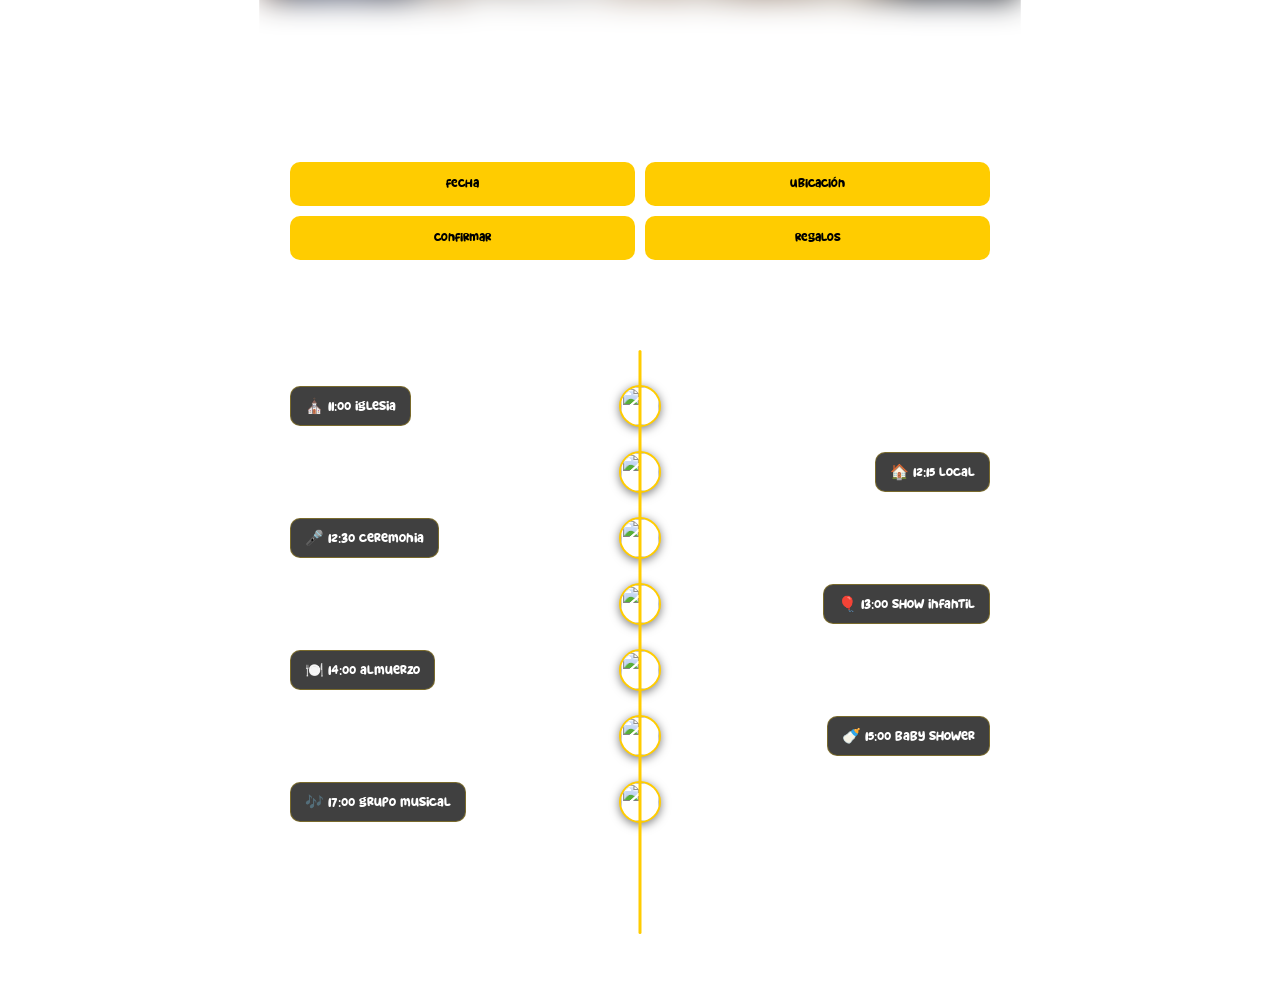
==== commit da0e9776: "iphone" ====
--- a/principal.html
+++ b/principal.html
@@ -168,7 +168,24 @@
     background: rgba(0,0,0,0.45);
     backdrop-filter: blur(6px);
 }
+
 #modalUbicacion.abierto { display: flex; }
+
+
+
+#modalFecha {
+    display: none;
+    position: fixed;
+    inset: 0;
+    z-index: 9000;
+    justify-content: center;
+    align-items: center;
+    background: rgba(0,0,0,0.45);
+    backdrop-filter: blur(6px);
+}
+#modalFecha.abierto {
+    display: flex;
+}
 
 .modal-box {
     background: rgba(255,255,255,0.15);
@@ -510,24 +527,11 @@
         <img src="decoracion.png" class="img-encima" alt="decoracion">
     </div>
 
-    <!-- PUNTOS (9 fotos) -->
-    <div class="puntos" id="puntos">
-        <div class="punto activo"></div>
-        <div class="punto"></div>
-        <div class="punto"></div>
-        <div class="punto"></div>
-        <div class="punto"></div>
-        <div class="punto"></div>
-        <div class="punto"></div>
-        <div class="punto"></div>
-        <div class="punto"></div>
-    </div>
-
     <h2>Te invito a mi Bautismo</h2>
 
     <!-- BOTONES -->
     <div class="botones">
-        <button class="boton" onclick="toggleFecha()">Fecha</button>
+        <button class="boton" onclick="abrirFecha()">Fecha</button>
         <button class="boton" onclick="abrirUbicacion()">Ubicación</button>
         <button class="boton" onclick="confirmar()">Confirmar</button>
         <button class="boton" onclick="regalos()">Regalos</button>
@@ -598,10 +602,28 @@
             <button class="modal-btn amarillo" onclick="window.open('https://maps.app.goo.gl/NA9M7x7ukASinpM56?g_st=iw')">
                 ⛪ Parroquia
             </button>
-            <button class="modal-btn amarillo" onclick="window.open('https://maps.google.com/?q=FINCA')">
+            <button class="modal-btn amarillo" onclick="window.open(' https://maps.app.goo.gl/HfLPiHm9KKUYnciu9?g_st=iw')">
                 🌿 Finca
             </button>
         </div>
+    </div>
+</div>
+
+<!-- ========================
+     MODAL UBICACIÓN
+======================== -->
+<div id="modalUbicacion">
+    ...
+</div>
+
+<!-- 👇 AQUÍ PEGAS EL MODAL FECHA -->
+<div id="modalFecha">
+    <div class="modal-box">
+        <button class="modal-cerrar" onclick="cerrarFecha()">✕</button>
+        <h3>📅 Fecha del evento</h3>
+        
+        <p id="fechaTextoModal"></p>
+        <p id="contadorModal" style="font-size:18px; color:white;"></p>
     </div>
 </div>
 
@@ -610,24 +632,12 @@
     <source src="musica.mp3" type="audio/mpeg">
 </audio>
 
-<!-- ========================
-     REPRODUCTOR iPHONE
-     ─────────────────────
-     Para cambiar la foto: cambia "music.jpg" por tu imagen
-     Para cambiar el nombre: cambia el texto en #player-title
-======================== -->
 <div id="player">
-    <!--
-        FOTO DEL REPRODUCTOR → cambia "music.jpg"
-    -->
     <img id="player-cover" src="music.png" alt="cover">
 
     <div class="player-info">
 
         <div class="player-meta">
-            <!--
-                NOMBRE DE LA CANCIÓN → cambia el texto aquí
-            -->
             <span class="player-title" id="player-title"> - Bastian Dumah</span>
             <span class="player-airplay">
                 <svg viewBox="0 0 24 24" width="18" height="18" fill="none" stroke="white" stroke-width="1.8">
@@ -637,7 +647,6 @@
             </span>
         </div>
 
-        <!-- BARRA PROGRESO -->
         <div class="player-progress-wrap" id="progressWrap">
             <div class="player-progress-fill" id="progressFill"></div>
             <div class="player-progress-thumb" id="progressThumb"></div>
@@ -717,8 +726,18 @@
     let horas = Math.floor((d%(1000*60*60*24))/(1000*60*60));
     let min   = Math.floor((d%(1000*60*60))/(1000*60));
     let seg   = Math.floor((d%(1000*60))/1000);
-    document.getElementById("fechaTexto").innerText = "Fecha: " + new Date(fechaEvento).toLocaleDateString();
-    document.getElementById("contador").innerText = `${dias}d ${horas}h ${min}m ${seg}s`;
+
+    // 🔥 CREAS LAS VARIABLES AQUÍ
+    let fechaTexto = "Fecha: " + new Date(fechaEvento).toLocaleDateString();
+    let contadorTexto = `${dias}d ${horas}h ${min}m ${seg}s`;
+
+    // 👉 ACTUALIZA TODO
+    document.getElementById("fechaTexto").innerText = fechaTexto;
+    document.getElementById("contador").innerText = contadorTexto;
+
+    document.getElementById("fechaTextoModal").innerText = fechaTexto;
+    document.getElementById("contadorModal").innerText = contadorTexto;
+
 }, 1000);
 
 // ========================
@@ -733,6 +752,19 @@
 // Cerrar al hacer clic fuera
 document.getElementById("modalUbicacion").addEventListener("click", function(e) {
     if (e.target === this) cerrarUbicacion();
+});
+
+function abrirFecha() {
+    document.getElementById("modalFecha").classList.add("abierto");
+}
+
+function cerrarFecha() {
+    document.getElementById("modalFecha").classList.remove("abierto");
+}
+
+// cerrar al hacer clic fuera
+document.getElementById("modalFecha").addEventListener("click", function(e) {
+    if (e.target === this) cerrarFecha();
 });
 
 // ========================
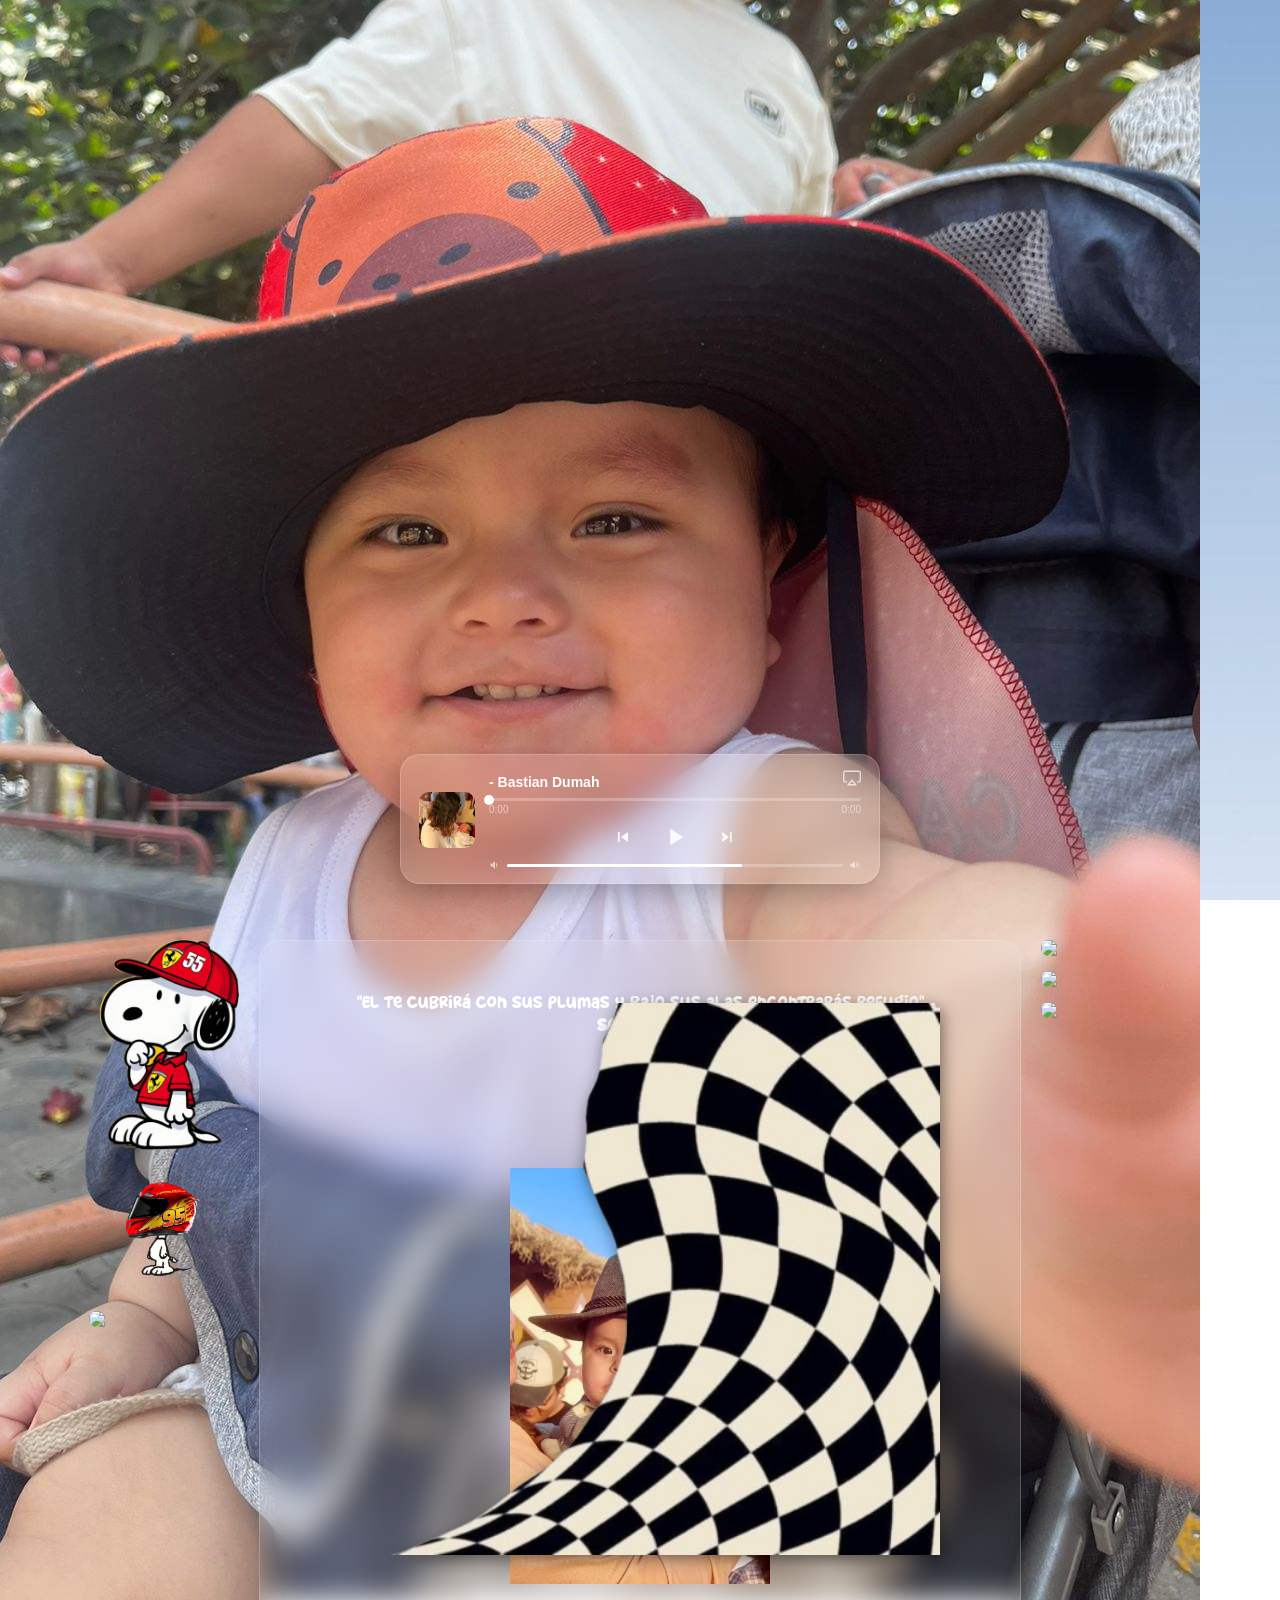
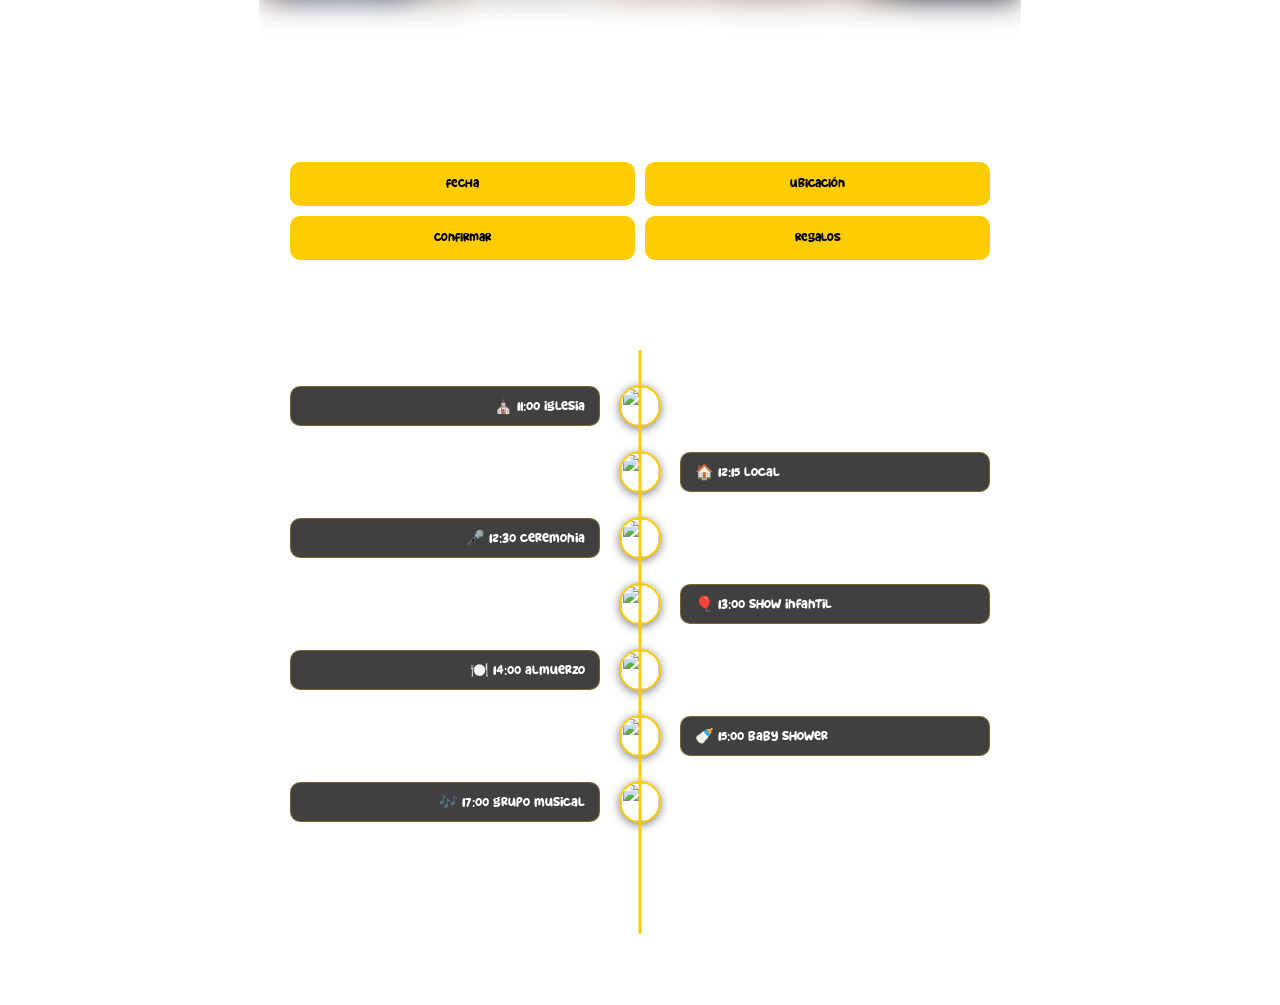
==== commit 2d7f6968: "test2" ====
--- a/principal.html
+++ b/principal.html
@@ -264,14 +264,16 @@
     content: '';
     position: absolute;
     left: 50%;
+    transform: translateX(-50%);
     width: 3px;
     background: #ffcc00;
-    top: 0; bottom: 0;
-    transform: translateX(-50%);
+    top: 0;
+    bottom: 0;
     border-radius: 2px;
-    z-index: 0;
-}
+}
+
 .evento {
+    width: 100%;
     display: flex;
     align-items: center;
     margin: 26px 0;
@@ -280,6 +282,7 @@
     transform: translateY(30px);
     transition: opacity 0.6s ease, transform 0.6s ease;
 }
+
 .evento.visible { opacity: 1; transform: translateY(0); }
 .evento-icono {
     position: absolute;
@@ -301,10 +304,29 @@
     font-size: 15px;
     white-space: nowrap;
 }
-.left { justify-content: flex-start; }
-.left .contenido-item { margin-right: calc(50% + 26px); text-align: right; }
-.right { justify-content: flex-end; }
-.right .contenido-item { margin-left: calc(50% + 26px); text-align: left; }
+
+.contenido-item {
+    width: 40%;
+    max-width: 300px;
+}
+
+.left {
+    justify-content: flex-start;
+}
+
+.right {
+    justify-content: flex-end;
+}
+
+.left .contenido-item {
+    text-align: right;
+    margin-right: 60px;
+}
+
+.right .contenido-item {
+    text-align: left;
+    margin-left: 60px;
+}
 
 /* ========================
    REPRODUCTOR ESTILO iPHONE
@@ -454,26 +476,38 @@
    RESPONSIVE
 ======================== */
 @media(max-width: 700px) {
-    .contenido { flex-direction: column; align-items: center; }
+
+    .contenido { 
+        flex-direction: column; 
+        align-items: center; 
+    }
+
     .decoracion-lateral img {
-    width: 80px;
+        width: 80px;
     }
-    .timeline::after { left: 24px; }
-    .evento { justify-content: flex-start !important; }
-    .evento-icono { left: 24px; }
-    .left .contenido-item,
+
+    .contenido-item {
+        width: 70%;
+        font-size: 14px;
+    }
+
+    .left .contenido-item {
+        margin-right: 50px;
+        text-align: right;
+    }
+
     .right .contenido-item {
-        margin-left: 54px !important;
-        margin-right: 0 !important;
-        text-align: left !important;
-        white-space: normal;
-        max-width: calc(100% - 70px);
+        margin-left: 50px;
+        text-align: left;
     }
+
     #player { bottom: 10px; }
+
     .caja {
-    padding: 20px 15px;
-    margin: 0 10px;
+        padding: 20px 15px;
+        margin: 0 10px;
     }
+
     .verso {
         font-size: 16px;
     }
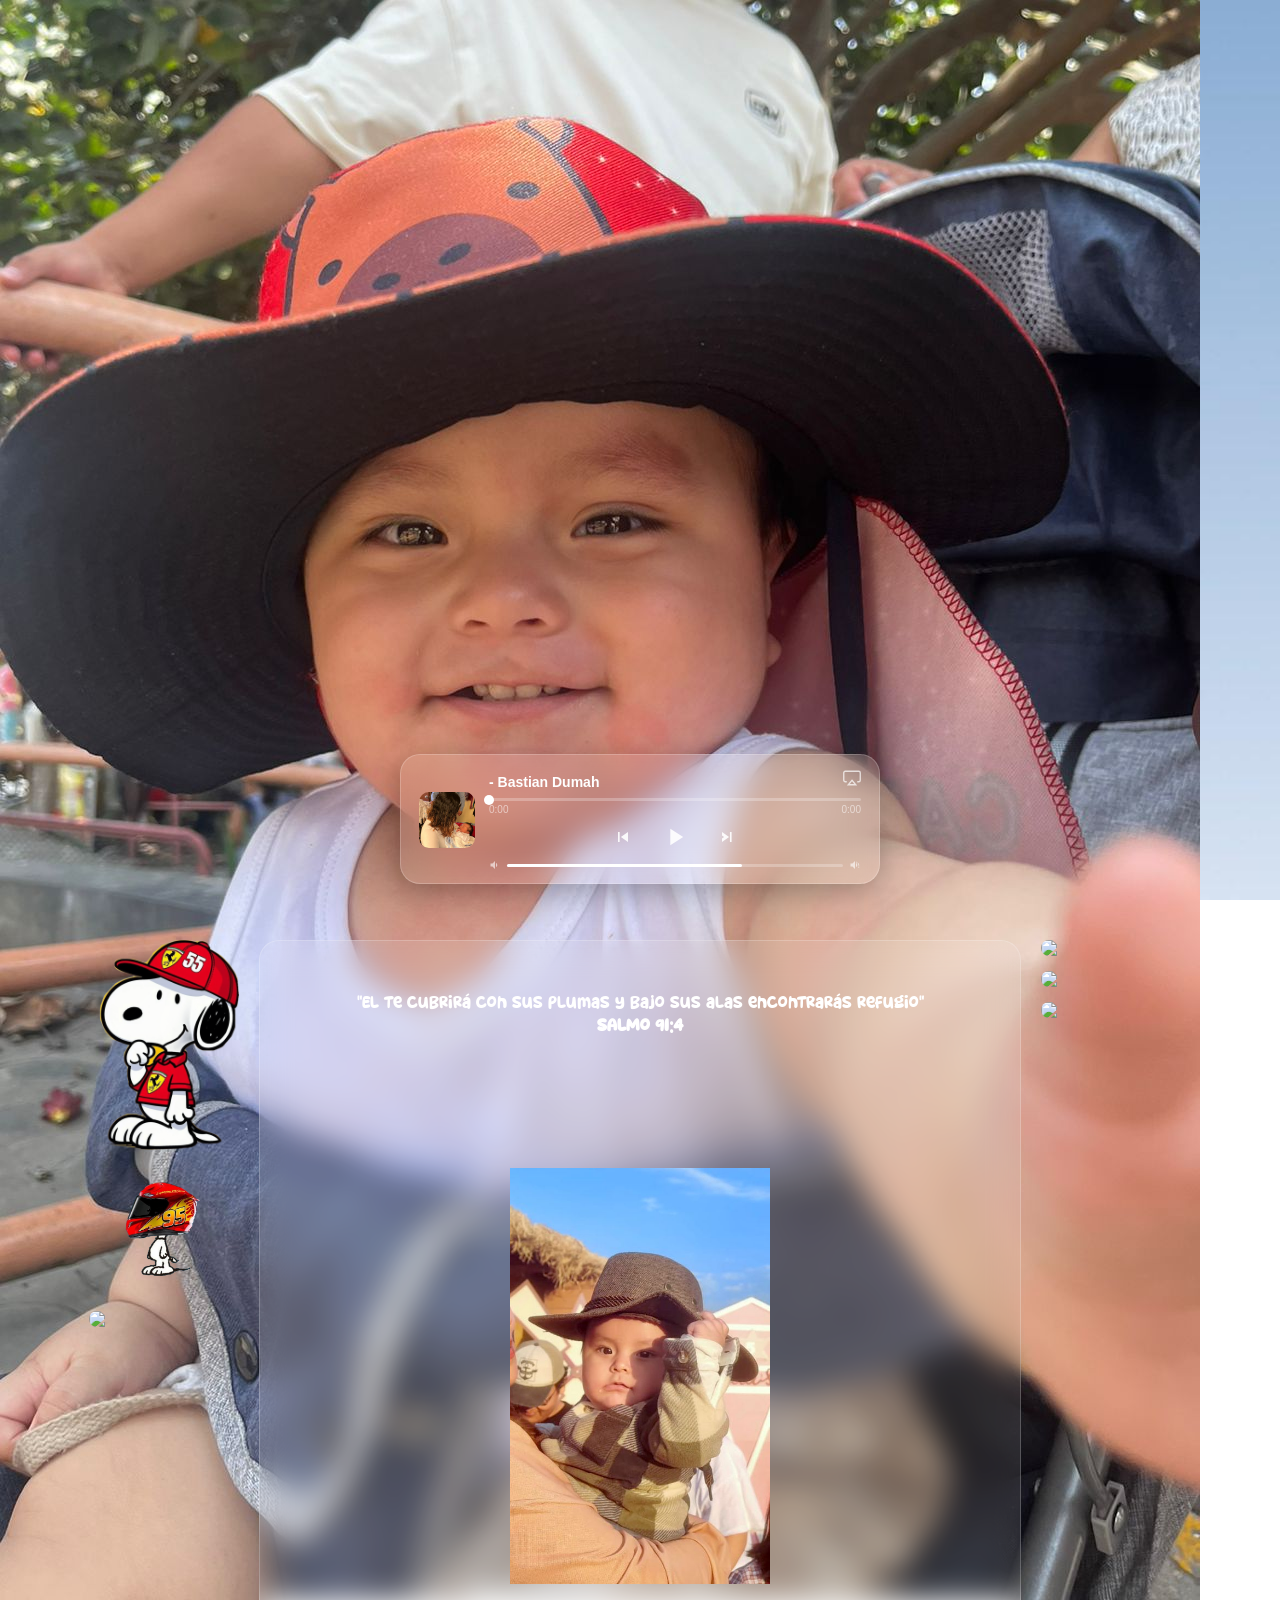
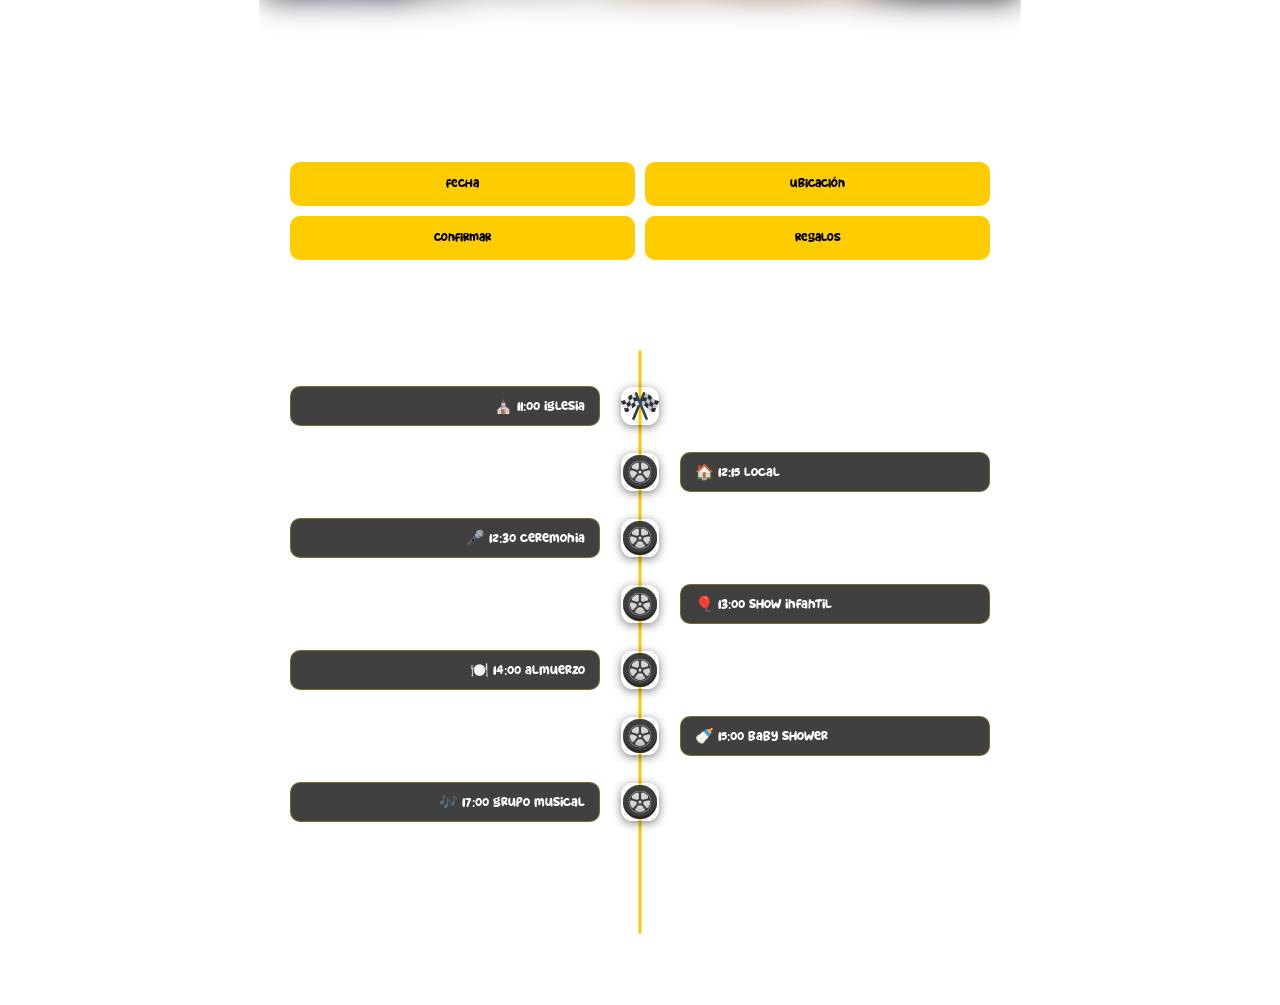
==== commit 74e0e5b6: "celular1" ====
--- a/principal.html
+++ b/principal.html
@@ -33,6 +33,8 @@
     color: white;
     background: url("fondo2.jpeg") no-repeat center center fixed;
     background-size: cover;
+    display: flex;
+    flex-direction: column;
 }
 
 /* PORTADA */
@@ -259,6 +261,7 @@
     position: relative;
     margin-top: 30px;
     padding: 10px 0 20px;
+    z-index: -99;
 }
 .timeline::after {
     content: '';
@@ -269,6 +272,7 @@
     background: #ffcc00;
     top: 0;
     bottom: 0;
+    z-index: -1;
     border-radius: 2px;
 }
 
@@ -289,13 +293,12 @@
     left: 50%; top: 50%;
     transform: translate(-50%, -50%);
     width: 38px; height: 38px;
-    border-radius: 50%;
+    border-radius: 30%;
     object-fit: cover;
-    border: 2px solid #ffcc00;
-    background: white;
     z-index: 3;
     box-shadow: 0 2px 10px rgba(0,0,0,0.5);
 }
+
 .contenido-item {
     background: rgba(0,0,0,0.75);
     padding: 10px 14px;
@@ -558,7 +561,6 @@
                 <div class="foto"><div class="foto-inner"><img src="foto9.jpeg" alt="Foto 9"></div></div>
             </div>
         </div>
-        <img src="decoracion.png" class="img-encima" alt="decoracion">
     </div>
 
     <h2>Te invito a mi Bautismo</h2>
@@ -580,35 +582,35 @@
     <h3>ITINERARIO</h3>
     <div class="timeline" id="timeline">
         <div class="evento left">
-            <img src="icono1.png" class="evento-icono" alt="">
+            <img src="Banderas.png" class="evento-icono" alt="">
             <div class="contenido-item">⛪ 11:00 iglesia</div>
         </div>
         <div class="evento right">
-            <img src="icono2.png" class="evento-icono" alt="">
+            <img src="rueda1.png" class="evento-icono" alt="">
             <div class="contenido-item">🏠 12:15 local</div>
         </div>
         <div class="evento left">
-            <img src="icono3.png" class="evento-icono" alt="">
+            <img src="rueda1.png" class="evento-icono" alt="">
             <div class="contenido-item">🎤 12:30 ceremonia</div>
         </div>
         <div class="evento right">
-            <img src="icono4.png" class="evento-icono" alt="">
+            <img src="rueda1.png" class="evento-icono" alt="">
             <div class="contenido-item">🎈 13:00 show infantil</div>
         </div>
         <div class="evento left">
-            <img src="icono5.png" class="evento-icono" alt="">
+            <img src="rueda1.png" class="evento-icono" alt="">
             <div class="contenido-item">🍽️ 14:00 almuerzo</div>
         </div>
         <div class="evento right">
-            <img src="icono6.png" class="evento-icono" alt="">
+            <img src="rueda1.png" class="evento-icono" alt="">
             <div class="contenido-item">🍼 15:00 baby shower</div>
         </div>
         <div class="evento left">
-            <img src="icono7.png" class="evento-icono" alt="">
+            <img src="rueda1.png" class="evento-icono" alt="">
             <div class="contenido-item">🎶 17:00 grupo musical</div>
         </div>
         <div class="evento right">
-            <img src="icono8.png" class="evento-icono" alt="">
+            <img src="trofeo.png".png" class="evento-icono" alt="">
             <div class="contenido-item">🚪 19:00 salida</div>
         </div>
     </div>
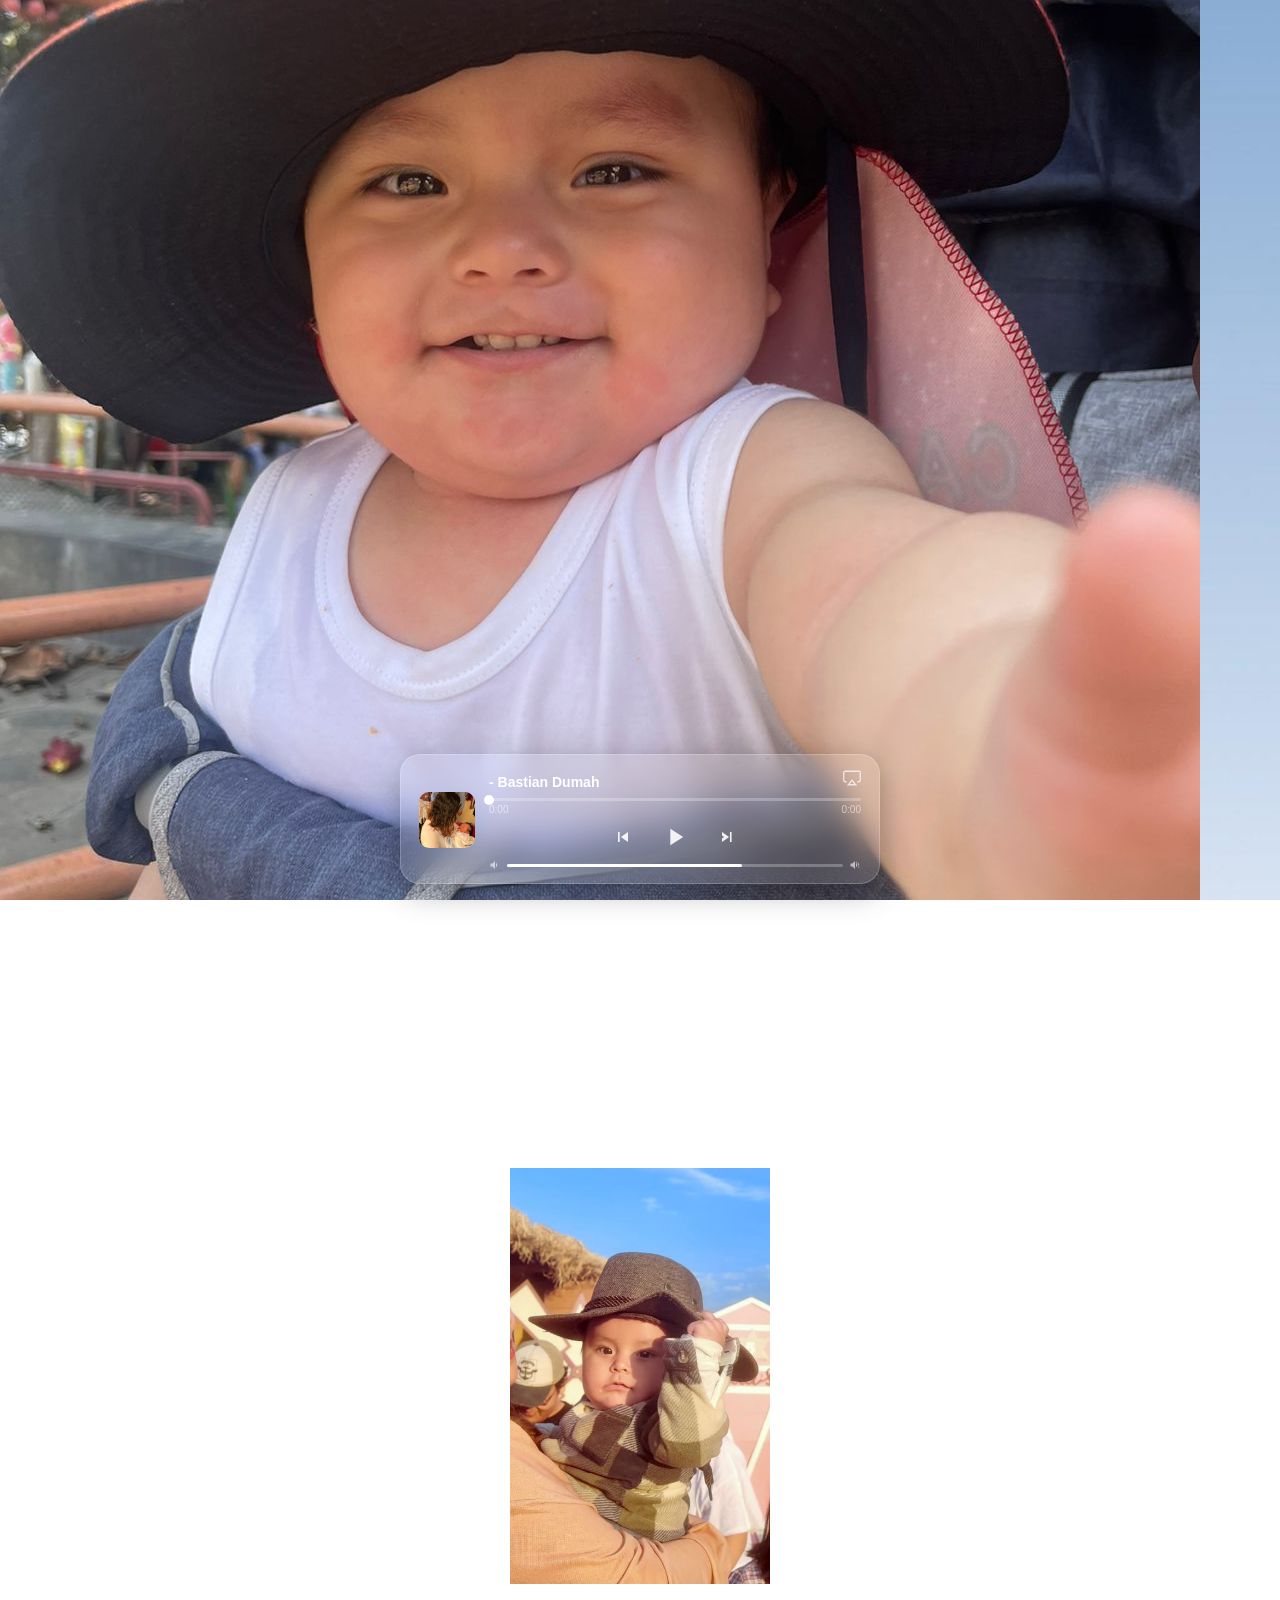
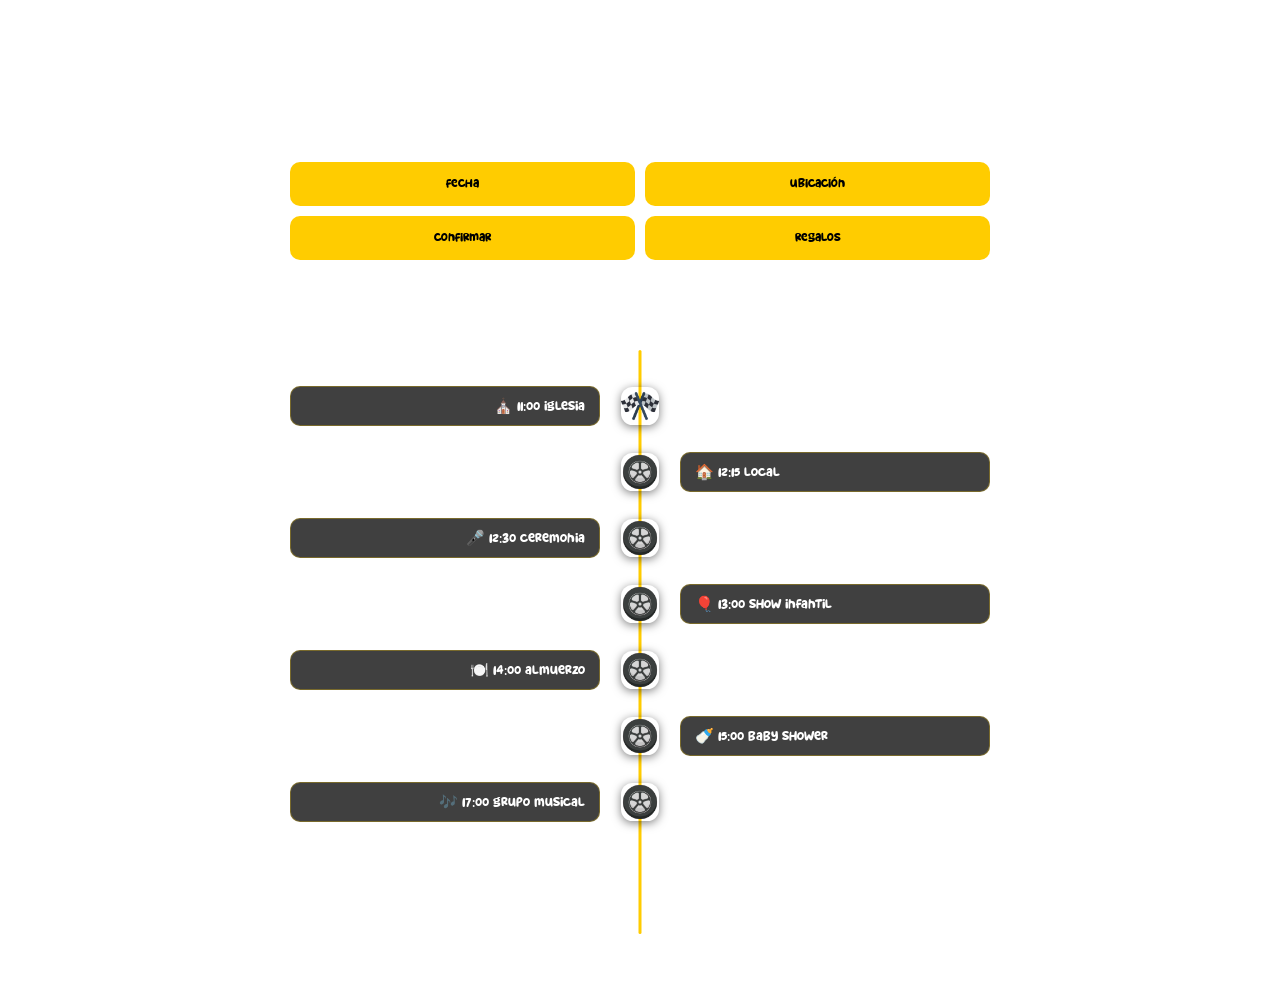
==== commit 0d9deeb1: "celular2" ====
--- a/principal.html
+++ b/principal.html
@@ -10,9 +10,6 @@
     src: url('SuperStarfish.ttf');
 }
 
-/* ========================
-   CORTINA ENTRADA
-======================== */
 #cortina {
     position: fixed;
     inset: 0;
@@ -37,13 +34,13 @@
     flex-direction: column;
 }
 
-/* PORTADA */
-.portada { height: 100vh; }
+.portada { 
+    height: 100vh;
+    display: flex;}
 .portada img {
     object-fit: cover;
 }
 
-/* CONTENIDO */
 .contenido {
     display: flex;
     justify-content: center;
@@ -51,19 +48,6 @@
     padding: 40px 10px;
 }
 
-/* DECORACIÓN LATERAL */
-.decoracion-lateral {
-    display: flex;
-    flex-direction: column;
-    gap: 15px;
-}
-.decoracion-lateral img {
-    width: 150px;
-    border-radius: 40px;
-    opacity: 1;
-}
-
-/* CAJA GLASS */
 .caja {
     max-width: 700px;
     width: 100%;
@@ -76,9 +60,6 @@
 }
 .verso { font-size: 20px; }
 
-/* ========================
-   GALERÍA
-======================== */
 .galeria-wrap {
     position: relative;
     width: 100%;
@@ -128,7 +109,6 @@
     pointer-events: none;
 }
 
-/* Puntos */
 .puntos { display: flex; justify-content: center; gap: 8px; margin-bottom: 10px; }
 .punto {
     width: 10px; height: 10px;
@@ -140,7 +120,6 @@
 }
 .punto.activo { background: #ffcc00; border-color: #ffcc00; }
 
-/* BOTONES GRID */
 .botones { display: grid; grid-template-columns: 1fr 1fr; gap: 10px; margin: 20px 0; }
 .boton {
     background: #ffcc00;
@@ -153,13 +132,9 @@
     font-size: 14px;
 }
 
-/* FECHA */
 .fecha-box { max-height: 0; overflow: hidden; transition: 0.5s; }
 .fecha-box.activo { max-height: 200px; }
 
-/* ========================
-   MODAL UBICACIÓN
-======================== */
 #modalUbicacion {
     display: none;
     position: fixed;
@@ -173,8 +148,6 @@
 
 #modalUbicacion.abierto { display: flex; }
 
-
-
 #modalFecha {
     display: none;
     position: fixed;
@@ -188,6 +161,19 @@
 #modalFecha.abierto {
     display: flex;
 }
+
+#modalRegalos {
+    display: none;
+    position: fixed;
+    inset: 0;
+    z-index: 9000;
+    justify-content: center;
+    align-items: center;
+    background: rgba(0,0,0,0.45);
+    backdrop-filter: blur(6px);
+}
+
+#modalRegalos.abierto { display: flex; }
 
 .modal-box {
     background: rgba(255,255,255,0.15);
@@ -254,9 +240,6 @@
 }
 .modal-cerrar:hover { background: rgba(255,255,255,0.3); }
 
-/* ========================
-   TIMELINE
-======================== */
 .timeline {
     position: relative;
     margin-top: 30px;
@@ -331,10 +314,6 @@
     margin-left: 60px;
 }
 
-/* ========================
-   REPRODUCTOR ESTILO iPHONE
-   (fixed, abajo centrado)
-======================== */
 #player {
     position: fixed;
     bottom: 16px;
@@ -354,7 +333,6 @@
     box-sizing: border-box;
 }
 
-/* Portada álbum */
 #player-cover {
     width: 56px;
     height: 56px;
@@ -364,7 +342,6 @@
     background: #222;
 }
 
-/* Info + controles */
 .player-info {
     flex: 1;
     min-width: 0;
@@ -391,7 +368,6 @@
     opacity: 0.7;
 }
 
-/* Barra de progreso */
 .player-progress-wrap {
     position: relative;
     height: 3px;
@@ -429,7 +405,6 @@
     margin-bottom: 8px;
 }
 
-/* Botones control */
 .player-controls {
     display: flex;
     justify-content: center;
@@ -451,7 +426,6 @@
 #btn-prev svg, #btn-next svg { width: 20px; height: 20px; }
 #btn-play-pause svg { width: 28px; height: 28px; }
 
-/* Barra volumen */
 .player-volume-wrap {
     display: flex;
     align-items: center;
@@ -475,9 +449,6 @@
     pointer-events: none;
 }
 
-/* ========================
-   RESPONSIVE
-======================== */
 @media(max-width: 700px) {
 
     .contenido { 
@@ -489,19 +460,32 @@
         width: 80px;
     }
 
+    /* Línea vertical alineada a la izquierda */
+    .timeline::after {
+        left: 24px;
+        transform: none;
+    }
+
+    /* Todos los eventos apuntan a la izquierda */
+    .evento {
+        justify-content: flex-start !important;
+    }
+
+    /* Icono sobre la línea (izquierda) */
+    .evento-icono {
+        left: 5px;
+        top: 50%;
+        transform: translateY(-50%);
+    }
+
+    /* Caja de contenido con margen desde el icono */
     .contenido-item {
-        width: 70%;
-        font-size: 14px;
-    }
-
-    .left .contenido-item {
-        margin-right: 50px;
-        text-align: right;
-    }
-
-    .right .contenido-item {
-        margin-left: 50px;
-        text-align: left;
+        width: calc(100% - 70px);
+        max-width: none;
+        font-size: 13px;
+        margin-left: 60px !important;
+        margin-right: 0 !important;
+        text-align: left !important;
     }
 
     #player { bottom: 10px; }
@@ -515,6 +499,7 @@
         font-size: 16px;
     }
 }
+
 img {
     max-width: 100%;
     height: auto;
@@ -523,22 +508,12 @@
 </head>
 <body>
 
-<!-- CORTINA -->
 <div id="cortina"></div>
 
-<!-- PORTADA -->
 <div class="portada"><img src="portada.jpeg"></div>
 
 <div class="contenido">
 
-<!-- LATERAL IZQ -->
-<div class="decoracion-lateral">
-    <img src="dec1.png">
-    <img src="dec2.png">
-    <img src="dec3.jpeg">
-</div>
-
-<!-- CAJA -->
 <div class="caja">
 
     <p class="verso">
@@ -546,7 +521,6 @@
         <strong>SALMO 91:4</strong>
     </p>
 
-    <!-- GALERÍA -->
     <div class="galeria-wrap">
         <div class="galeria">
             <div class="slider" id="slider">
@@ -565,12 +539,11 @@
 
     <h2>Te invito a mi Bautismo</h2>
 
-    <!-- BOTONES -->
     <div class="botones">
         <button class="boton" onclick="abrirFecha()">Fecha</button>
         <button class="boton" onclick="abrirUbicacion()">Ubicación</button>
         <button class="boton" onclick="confirmar()">Confirmar</button>
-        <button class="boton" onclick="regalos()">Regalos</button>
+        <button class="boton" onclick="abrirRegalos()">Regalos</button>
     </div>
 
     <div id="fechaBox" class="fecha-box">
@@ -578,7 +551,6 @@
         <p id="contador"></p>
     </div>
 
-    <!-- ITINERARIO -->
     <h3>ITINERARIO</h3>
     <div class="timeline" id="timeline">
         <div class="evento left">
@@ -610,25 +582,13 @@
             <div class="contenido-item">🎶 17:00 grupo musical</div>
         </div>
         <div class="evento right">
-            <img src="trofeo.png".png" class="evento-icono" alt="">
+            <img src="trofeo.png" class="evento-icono" alt="">
             <div class="contenido-item">🚪 19:00 salida</div>
         </div>
     </div>
 
 </div>
 
-<!-- LATERAL DER -->
-<div class="decoracion-lateral">
-    <img src="dec4.jpeg">
-    <img src="dec5.jpeg">
-    <img src="dec6.jpeg">
-</div>
-
-</div>
-
-<!-- ========================
-     MODAL UBICACIÓN
-======================== -->
 <div id="modalUbicacion">
     <div class="modal-box">
         <button class="modal-cerrar" onclick="cerrarUbicacion()">✕</button>
@@ -645,14 +605,18 @@
     </div>
 </div>
 
-<!-- ========================
-     MODAL UBICACIÓN
-======================== -->
-<div id="modalUbicacion">
-    ...
+<div id="modalRegalos">
+    <div class="modal-box">
+        <button class="modal-cerrar" onclick="cerrarRegalos()">✕</button>
+        <h3>🎁 Regalos</h3>
+        <div class="modal-btns">
+            <body>
+                Para Bastian Dumah: Cualquier regalo que venga del corazón será bien recibido <br><br> Para Vannia: ropa de nena hasta los 2 años o pañales M o G
+            </body>
+        </div>
+    </div>
 </div>
 
-<!-- 👇 AQUÍ PEGAS EL MODAL FECHA -->
 <div id="modalFecha">
     <div class="modal-box">
         <button class="modal-cerrar" onclick="cerrarFecha()">✕</button>
@@ -663,7 +627,6 @@
     </div>
 </div>
 
-<!-- AUDIO -->
 <audio id="musica" loop>
     <source src="musica.mp3" type="audio/mpeg">
 </audio>
@@ -692,7 +655,6 @@
             <span id="timeTotal">0:00</span>
         </div>
 
-        <!-- CONTROLES -->
         <div class="player-controls">
             <button id="btn-prev" title="Anterior">
                 <svg viewBox="0 0 24 24" fill="white">
@@ -714,7 +676,6 @@
             </button>
         </div>
 
-        <!-- VOLUMEN -->
         <div class="player-volume-wrap">
             <svg viewBox="0 0 24 24" fill="white">
                 <path d="M3 9v6h4l5 5V4L7 9H3zm13.5 3c0-1.77-1.02-3.29-2.5-4.03v8.05c1.48-.73 2.5-2.25 2.5-4.02z"/>
@@ -731,9 +692,7 @@
 </div>
 
 <script>
-// ========================
-// CARRUSEL
-// ========================
+
 const slider  = document.getElementById("slider");
 const puntos  = document.querySelectorAll(".punto");
 let indice = 0, intervalo;
@@ -751,9 +710,6 @@
     intervalo = setInterval(siguiente, 3000);
 }));
 
-// ========================
-// CONTADOR FECHA
-// ========================
 const fechaEvento = new Date("2026-04-25").getTime();
 function toggleFecha() { document.getElementById("fechaBox").classList.toggle("activo"); }
 setInterval(() => {
@@ -763,11 +719,9 @@
     let min   = Math.floor((d%(1000*60*60))/(1000*60));
     let seg   = Math.floor((d%(1000*60))/1000);
 
-    // 🔥 CREAS LAS VARIABLES AQUÍ
     let fechaTexto = "Fecha: " + new Date(fechaEvento).toLocaleDateString();
     let contadorTexto = `${dias}d ${horas}h ${min}m ${seg}s`;
 
-    // 👉 ACTUALIZA TODO
     document.getElementById("fechaTexto").innerText = fechaTexto;
     document.getElementById("contador").innerText = contadorTexto;
 
@@ -776,9 +730,6 @@
 
 }, 1000);
 
-// ========================
-// MODAL UBICACIÓN
-// ========================
 function abrirUbicacion() {
     document.getElementById("modalUbicacion").classList.add("abierto");
 }
@@ -790,6 +741,17 @@
     if (e.target === this) cerrarUbicacion();
 });
 
+function abrirRegalos() {
+    document.getElementById("modalRegalos").classList.add("abierto");
+}
+function cerrarRegalos() {
+    document.getElementById("modalRegalos").classList.remove("abierto");
+}
+// Cerrar al hacer clic fuera
+document.getElementById("modalRegalos").addEventListener("click", function(e) {
+    if (e.target === this) cerrarRegalos();
+});
+
 function abrirFecha() {
     document.getElementById("modalFecha").classList.add("abierto");
 }
@@ -803,15 +765,10 @@
     if (e.target === this) cerrarFecha();
 });
 
-// ========================
-// OTROS BOTONES
-// ========================
 function confirmar() { window.open("https://docs.google.com/forms/d/e/1FAIpQLSfsMn8v_XeSvzjelmnf-T8TQVyYDdUVpkWKjv3BNHmcH1soIg/viewform?usp=publish-editor"); }
 function regalos()   { alert("Lista de regalos aquí"); }
 
-// ========================
-// REPRODUCTOR iPHONE
-// ========================
+
 const musica     = document.getElementById("musica");
 const iconPlay   = document.getElementById("icon-play");
 const iconPause  = document.getElementById("icon-pause");
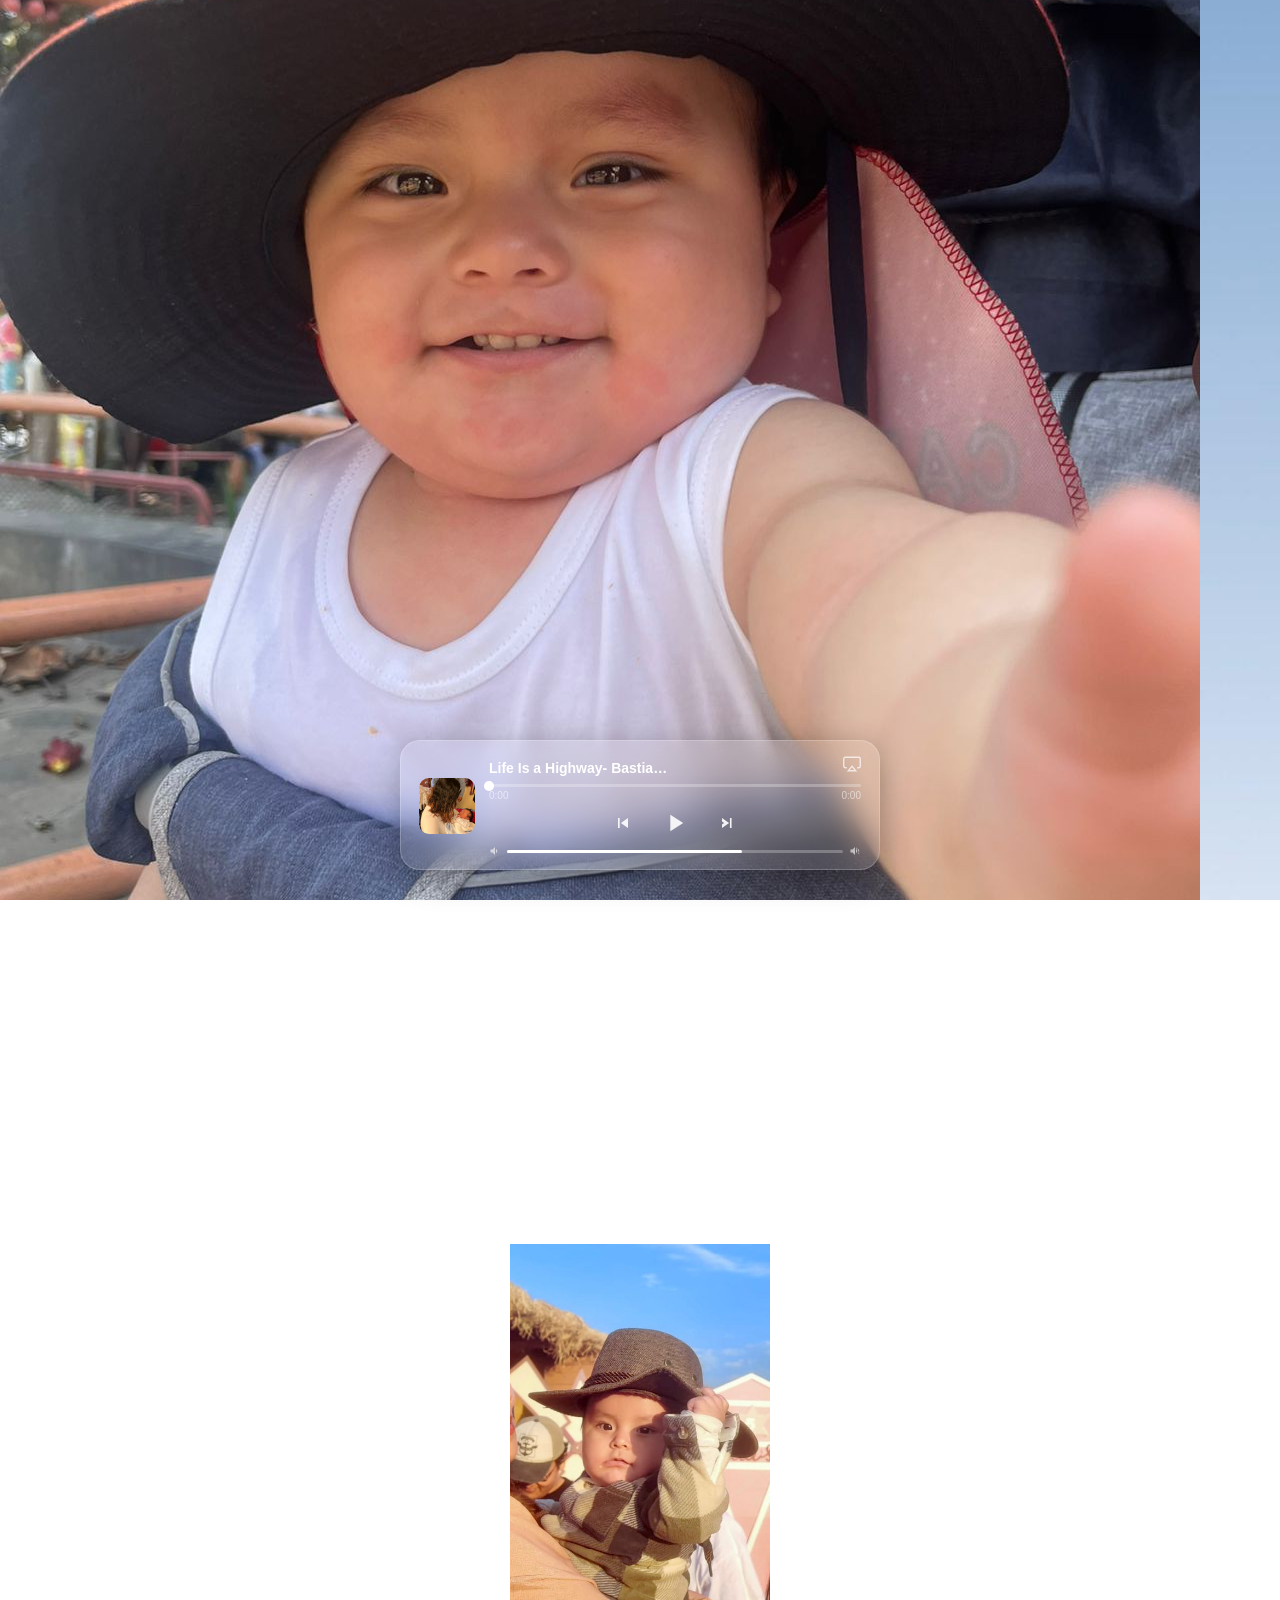
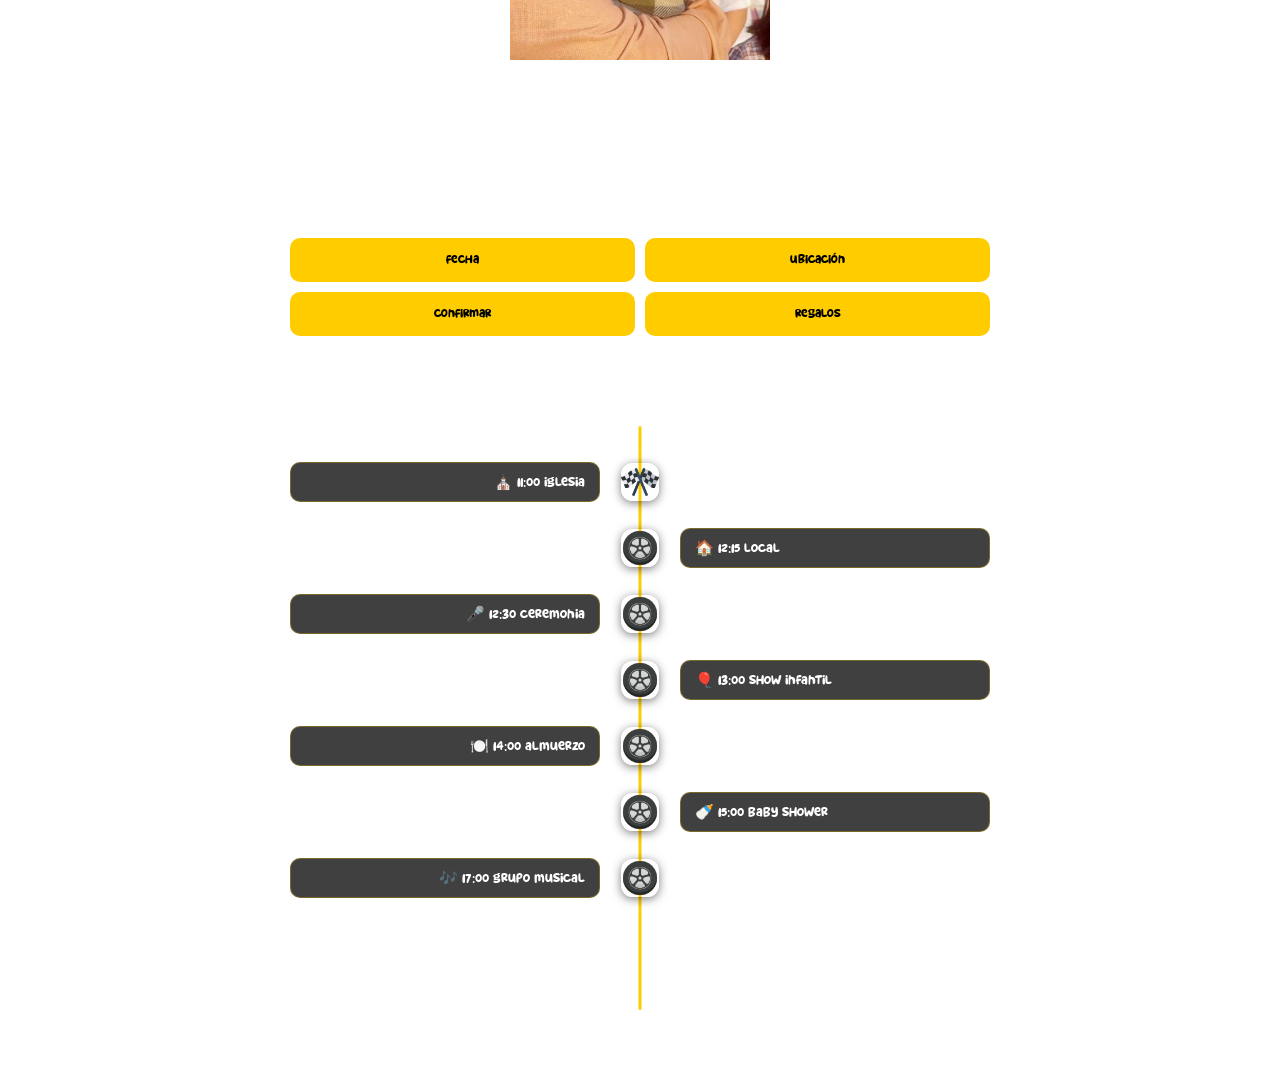
==== commit 53ea6196: "final-version" ====
--- a/principal.html
+++ b/principal.html
@@ -58,7 +58,7 @@
     text-align: center;
     border: 1px solid rgba(255,255,255,0.2);
 }
-.verso { font-size: 20px; }
+.verso { font-size: 30px; }
 
 .galeria-wrap {
     position: relative;
@@ -315,10 +315,10 @@
 }
 
 #player {
-    position: fixed;
-    bottom: 16px;
+    position: absolute;
+    bottom: 30px;
     left: 50%;
-     transform: translateX(-50%);
+    transform: translateX(-50%);
     width: min(480px, calc(100vw - 32px));
     background: rgba(255,255,255,0.1);
     backdrop-filter: blur(15px);
@@ -637,7 +637,7 @@
     <div class="player-info">
 
         <div class="player-meta">
-            <span class="player-title" id="player-title"> - Bastian Dumah</span>
+            <span class="player-title" id="player-title">Life Is a Highway- Bastian Dumah</span>
             <span class="player-airplay">
                 <svg viewBox="0 0 24 24" width="18" height="18" fill="none" stroke="white" stroke-width="1.8">
                     <path d="M5 17H3a2 2 0 01-2-2V5a2 2 0 012-2h18a2 2 0 012 2v10a2 2 0 01-2 2h-2"/>
